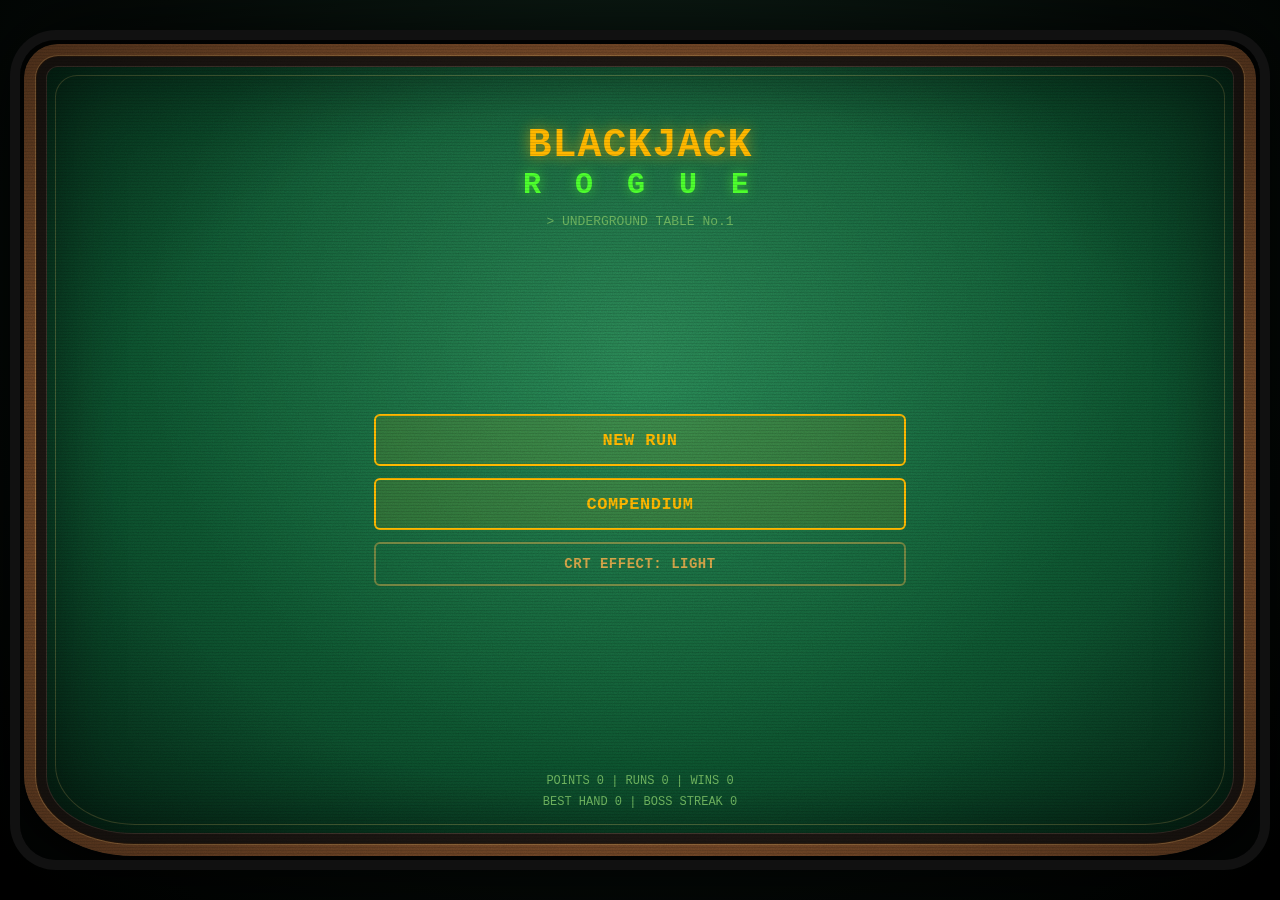
==== pc/index.html @ 6faec317 "PC-Version unter /pc/: breites Layout, Tastenkuerzel auf den Buttons Co-Authored-By: Claude Sonnet 5" ====
<!DOCTYPE html>
<html lang="en">
<head>
<meta charset="utf-8">
<meta name="viewport" content="width=device-width, initial-scale=1, maximum-scale=1, viewport-fit=cover">
<meta name="theme-color" content="#030504">
<title>Blackjack Rogue (PC)</title>
<link rel="stylesheet" href="css/style.css">
<link rel="stylesheet" href="css/pc.css">
</head>
<body class="crt-light">

<!-- Gemeinsame SVG-Bausteine für Karten und den CRT-Farbsaum -->
<svg width="0" height="0" style="position:absolute" aria-hidden="true">
  <defs>
    <linearGradient id="stock" x1="0" y1="0" x2="1" y2="1">
      <stop offset="0" stop-color="#ede0c2"/><stop offset="1" stop-color="#d1bd94"/>
    </linearGradient>
    <linearGradient id="backGrad" x1="0" y1="0" x2="0" y2="1">
      <stop offset="0" stop-color="#290810"/><stop offset="1" stop-color="#120208"/>
    </linearGradient>
    <radialGradient id="grime">
      <stop offset="0" stop-color="#402a12" stop-opacity=".22"/><stop offset="1" stop-color="#402a12" stop-opacity="0"/>
    </radialGradient>
    <!-- Chromatische Aberration: Rot nach rechts, Blau nach links -->
    <filter id="ca" x="0" y="0" width="100%" height="100%" color-interpolation-filters="sRGB">
      <feColorMatrix in="SourceGraphic" type="matrix" values="1 0 0 0 0  0 0 0 0 0  0 0 0 0 0  0 0 0 1 0" result="r"/>
      <feOffset in="r" dx="1.5" dy="0" result="ro"/>
      <feColorMatrix in="SourceGraphic" type="matrix" values="0 0 0 0 0  0 1 0 0 0  0 0 0 0 0  0 0 0 1 0" result="g"/>
      <feColorMatrix in="SourceGraphic" type="matrix" values="0 0 0 0 0  0 0 0 0 0  0 0 1 0 0  0 0 0 1 0" result="b"/>
      <feOffset in="b" dx="-1.5" dy="0" result="bo"/>
      <feBlend in="ro" in2="g" mode="screen" result="rg"/>
      <feBlend in="rg" in2="bo" mode="screen"/>
    </filter>
  </defs>
</svg>

<div id="phone">
  <div id="app"></div>
  <div id="crt">
    <div class="scan"></div><div class="roll"></div><div class="tint"></div>
    <canvas id="noise" width="160" height="240"></canvas>
    <div class="flick"></div><div class="vig"></div>
  </div>
</div>

<script src="js/data.js"></script>
<script src="js/engine.js"></script>
<script src="js/icons.js"></script>
<script src="js/render.js"></script>
<script src="js/app.js"></script>
</body>
</html>
---- pc/css/style.css ----
:root {
  --felt: #06160f; --felt-light: #0e2a1b; --void: #030504;
  --amber: #ffb800; --muted: #d4a64a; --green: #4dff2e; --red: #ff5a6e; --cyan: #5ff0ff;
  --line: rgba(255, 184, 0, .45);
  --font: Menlo, Consolas, "Courier New", ui-monospace, monospace;
}
* { box-sizing: border-box; -webkit-tap-highlight-color: transparent; }
html, body { margin: 0; height: 100%; background: #000; color: var(--amber); font-family: var(--font); overflow: hidden; }
body { display: flex; align-items: center; justify-content: center; user-select: none; -webkit-user-select: none; }

/* ---- Handy-Rahmen ---- */
#phone { position: relative; width: min(100vw, 430px); height: min(100dvh, 920px); background: var(--void); overflow: hidden; }
@media (min-width: 500px) { #phone { border-radius: 38px; box-shadow: 0 0 0 10px #111, 0 0 60px #000; } }
#app { position: absolute; inset: 0; display: flex; flex-direction: column; transition: transform .05s; }
body.crt-full #app { filter: url(#ca); }

/* ---- Hintergrund: schlicht ---- */
.screen { position: relative; flex: 1; display: flex; flex-direction: column; padding: 16px 14px 12px; min-height: 0;
  background: radial-gradient(ellipse at 50% 40%, var(--felt-light) 0%, var(--felt) 70%, var(--void) 100%); }

/* ---- Text: wenige Größen, wenige Farben ---- */
.dim { color: var(--muted); } .amber { color: var(--amber); } .green { color: var(--green); } .green-dim { color: #6fb560; }
.red { color: var(--red); } .cyan { color: var(--cyan); }
.glow { text-shadow: 0 0 8px currentColor; }
.tiny { font-size: 11px; } .small { font-size: 13px; } .med { font-size: 16px; } .big { font-size: 22px; } .huge { font-size: 30px; }
.bold { font-weight: 700; } .center { text-align: center; }
.spacer { flex: 1; }

/* ---- Buttons: groß, klar, ohne Leuchten ---- */
.tbtn { font-family: var(--font); font-weight: 700; font-size: 17px; letter-spacing: .5px; color: var(--amber); background: rgba(255, 184, 0, .10);
  border: 2px solid var(--amber); border-radius: 6px; padding: 0 12px; min-height: 52px; cursor: pointer; width: 100%; }
.tbtn:active { background: var(--amber); color: var(--void); }
.tbtn:disabled { opacity: .3; cursor: default; }
.tbtn.green { color: var(--green); border-color: var(--green); background: rgba(77, 255, 46, .10); }
.tbtn.green:active { background: var(--green); color: var(--void); }
.tbtn.red { color: var(--red); border-color: var(--red); background: rgba(255, 90, 110, .10); }
.tbtn.red:active { background: var(--red); color: var(--void); }
.tbtn.dimmed { color: var(--muted); border-color: rgba(212, 166, 74, .5); background: transparent; font-size: 14px; min-height: 44px; }
.tbtn.small { width: auto; min-height: 40px; padding: 0 12px; font-size: 14px; }
.tbtn.left { text-align: left; padding: 10px 14px; }
.row { display: flex; gap: 10px; } .col { display: flex; flex-direction: column; gap: 12px; }
.row > .tbtn { flex: 1; min-width: 0; padding-left: 6px; padding-right: 6px; }

/* ---- Hauptmenü ---- */
.title { text-align: center; margin-top: 10%; }
.title .t1 { font-size: 40px; font-weight: 700; color: var(--amber); text-shadow: 0 0 14px rgba(255, 184, 0, .6); letter-spacing: 1px; }
.title .t2 { font-size: 30px; font-weight: 700; color: var(--green); text-shadow: 0 0 12px rgba(77, 255, 46, .6); letter-spacing: 8px; }
.title .t3 { margin-top: 12px; font-size: 13px; color: #6fb560; }
.footer-stats { text-align: center; font-size: 12px; color: #6fb560; line-height: 1.7; }
.deck-btn .n { font-size: 16px; } .deck-btn .b { font-size: 13px; font-weight: 400; opacity: .85; margin-top: 4px; }

/* ---- HUD ---- */
.hud { display: flex; flex-direction: column; gap: 8px; padding: 2px 0 6px; }
.hud-top { display: flex; justify-content: space-between; align-items: flex-start; }
.bankroll { position: relative; width: 170px; height: 56px; flex: none; }
.bankroll canvas { position: absolute; left: 0; top: 0; width: 80px; height: 56px; pointer-events: none; }
.bankroll .bk { position: absolute; right: 2px; top: 0; text-align: right; }
.bankroll .money { font-size: 28px; font-weight: 700; color: var(--amber); }
.progress-head { display: flex; justify-content: space-between; font-size: 14px; font-weight: 700; }
.bar { position: relative; height: 14px; background: rgba(0, 0, 0, .6); border: 1px solid var(--line); border-radius: 7px; margin-top: 4px; overflow: hidden; }
.bar .fill { height: 100%; background: var(--amber); border-radius: 7px; transition: width .5s ease-out; }
.bar.done .fill { background: var(--green); }
#body { flex: 1; display: flex; flex-direction: column; min-height: 0; }

/* ---- Tisch ---- */
.boss-line { font-size: 12px; font-weight: 700; color: var(--red); min-height: 14px; background: rgba(255, 90, 110, .1); padding: 3px 6px; border-radius: 4px; }
.boss-line:empty { background: none; padding: 0; }
.row-label { font-size: 15px; font-weight: 700; display: flex; gap: 10px; align-items: center; margin-top: 6px; min-height: 24px; }
.row-label .tag { color: var(--muted); letter-spacing: 1px; }
.row-label .num { background: rgba(0, 0, 0, .55); border: 1px solid var(--line); border-radius: 12px; padding: 1px 10px; min-width: 38px; text-align: center; }
.row-label .num:empty { display: none; }
.cards-row { display: flex; align-items: flex-start; min-height: calc(var(--w, 70px) * 1.4); padding-left: 2px; }
.cards-row .card + .card { margin-left: calc(var(--w) * var(--ov, -.5)); }
#dealer-cards { --w: 70px; --ov: -.5; }
.hands { display: flex; justify-content: center; align-items: flex-end; gap: 16px; min-height: calc(96px * 1.4 + 34px); }
.hand { display: flex; flex-direction: column; align-items: center; gap: 6px; transition: opacity .2s; }
.hand.inactive { opacity: .55; }
.hand-total { font-size: 18px; font-weight: 700; background: rgba(0, 0, 0, .55); border: 1px solid var(--line); border-radius: 14px; padding: 1px 14px; min-width: 44px; text-align: center; }
.hand-total.green { border-color: var(--green); }
.center-panel { min-height: 26px; display: flex; align-items: center; justify-content: center; margin: 4px 0; flex: 1; }
.hint { font-size: 15px; font-weight: 700; text-align: center; }

/* ---- Karten ---- */
.card { --tx: 0; --ty: 0; position: relative; width: var(--w); height: calc(var(--w) * 1.4); flex: none; touch-action: manipulation; cursor: pointer; }
.card-inner { width: 100%; height: 100%; transform-style: preserve-3d;
  transform: perspective(500px) rotateX(calc(var(--ty) * -22deg)) rotateY(calc(var(--tx) * 22deg));
  transition: transform .5s cubic-bezier(.3, 1.9, .5, 1); }
.card.tilting .card-inner { transition: transform .06s linear; }
.flip { position: relative; width: 100%; height: 100%; transform-style: preserve-3d; transition: transform .55s ease; }
.card.down .flip { transform: rotateY(180deg); }
.face, .back { position: absolute; inset: 0; border-radius: calc(var(--w) * .09); overflow: hidden; backface-visibility: hidden; -webkit-backface-visibility: hidden;
  box-shadow: calc(var(--tx) * -4px) calc(4px + var(--ty) * -3px) 8px rgba(0, 0, 0, .55); }
.back { transform: rotateY(180deg); }
.face svg, .back svg { display: block; width: 100%; height: 100%; }
.fx { position: absolute; inset: 0; pointer-events: none; border-radius: inherit; }
.ed-foil .fx { background:
  linear-gradient(115deg, transparent calc(10% + var(--tx) * 25%), rgba(255,255,255,.5) calc(30% + var(--tx) * 25%), transparent calc(50% + var(--tx) * 25%), rgba(255,255,255,.28) calc(70% + var(--tx) * 25%), transparent calc(90% + var(--tx) * 25%)),
  rgba(95, 240, 255, .07); mix-blend-mode: screen; }
.ed-holographic .fx { background: conic-gradient(from calc(var(--tx) * 80deg) at calc(50% + var(--tx) * 25%) calc(50% + var(--ty) * 25%), red, orange, yellow, lime, cyan, blue, purple, red);
  opacity: .4; mix-blend-mode: overlay; }
.ed-gilded .face { outline: 3px solid #d9a932; outline-offset: -3px; }
.ed-gilded .fx { box-shadow: inset 0 0 10px 2px rgba(255, 214, 90, .55); }
.card.hl .face { outline: 3px solid var(--green); outline-offset: -3px; }
.card.deal { animation: deal .45s cubic-bezier(.2, .9, .3, 1) backwards; animation-delay: var(--delay, 0s); }
@keyframes deal { from { transform: translate(150px, -260px) rotate(24deg) scale(.65); opacity: .4; } }

/* ---- Punkte-Anzeige ---- */
.tally { width: 100%; padding: 12px; background: rgba(0, 0, 0, .55); border: 1px solid var(--line); border-radius: 8px; text-align: center; }
.t-head { font-size: 17px; font-weight: 700; min-height: 22px; }
.t-read { font-size: 38px; font-weight: 700; display: flex; justify-content: center; align-items: baseline; gap: 12px; margin: 4px 0; }
.t-read .x { font-size: 22px; color: var(--muted); }
.t-read .pop { animation: pop .2s ease-out; }
@keyframes pop { 40% { transform: scale(1.2) } }
.t-log { min-height: 60px; font-size: 13px; text-align: left; display: flex; flex-direction: column; justify-content: flex-end; gap: 2px; }
.t-log div { display: flex; justify-content: space-between; animation: slidein .2s ease-out; }
@keyframes slidein { from { transform: translateY(8px); opacity: 0 } }
.t-total { font-size: 20px; font-weight: 700; color: var(--green); min-height: 26px; margin-top: 4px; }
.t-total.show { animation: pop .4s ease-out; }

/* ---- Charms & Cheater-Karten (nur belegte Plätze) ---- */
.loadout { display: flex; gap: 8px; align-items: center; margin: 8px 0 2px; min-height: 48px; }
.loadout .lbl { font-size: 11px; color: var(--muted); letter-spacing: 1px; }
.badge { position: relative; width: 46px; height: 46px; flex: none; display: flex; align-items: center; justify-content: center;
  background: rgba(3, 5, 4, .9); border-radius: 8px; font-weight: 700; font-size: 16px; cursor: pointer; }
.badge::before { content: ""; position: absolute; inset: 0; border: 2px solid currentColor; border-radius: 8px; }
.badge.common { color: var(--green); } .badge.uncommon { color: var(--amber); } .badge.rare { color: var(--cyan); }
.badge.cheater { color: var(--red); } .badge.armed { background: rgba(255, 90, 110, .35); } .badge.off { opacity: .4; }
.badge.empty { display: none; }
.inspect { font-size: 12px; color: var(--green); margin-bottom: 4px; min-height: 16px; }
.sp { flex: 1; }

/* ---- Panels (Blind, Cashout, Shop) ---- */
.panel { padding: 14px; background: rgba(0, 0, 0, .5); border: 1px solid var(--line); border-radius: 8px; }
.boss-box { padding: 12px; border: 2px solid var(--red); border-radius: 8px; color: var(--red); text-align: center; }
.line { display: flex; justify-content: space-between; margin: 8px 0; font-size: 16px; }
.hr { height: 1px; background: var(--line); margin: 8px 0; }
.shop-scroll { flex: 1; overflow-y: auto; min-height: 0; padding-right: 2px; scrollbar-width: none; }
.shop-scroll::-webkit-scrollbar { display: none; }
.sect { font-size: 14px; font-weight: 700; color: var(--green); margin: 16px 0 8px; letter-spacing: 1px; }
.offer { display: flex; gap: 12px; align-items: center; padding: 10px; margin-bottom: 8px; background: rgba(0, 0, 0, .4); border: 1px solid var(--line); border-radius: 8px; }
.offer.sold { opacity: .45; }
.offer .info { flex: 1; min-width: 0; }
.offer .nm { font-size: 15px; font-weight: 700; } .offer .tx { font-size: 12px; opacity: .85; margin-top: 3px; line-height: 1.4; }
.offer .tbtn { width: auto; min-width: 58px; }
.glyph-box { width: 46px; height: 46px; flex: none; display: flex; align-items: center; justify-content: center; border: 2px solid currentColor; border-radius: 8px; font-weight: 700; font-size: 20px; }
.mini-card { flex: none; width: 36px; }
.stat-line { display: flex; justify-content: space-between; gap: 12px; font-size: 13px; margin: 5px 0; }
.coll-row { display: flex; gap: 12px; align-items: center; margin: 8px 0; }
.coll-row .badge.empty { display: flex; color: var(--muted); opacity: .5; }
.coll-row .badge.empty::before { border-style: dashed; }
.unlock-msg { color: var(--cyan); font-size: 14px; text-align: center; margin: 4px 0; }

/* ---- CRT-Overlay: leicht und dezent ---- */
#crt { position: absolute; inset: 0; pointer-events: none; z-index: 50; display: none; }
body:not(.crt-off) #crt { display: block; }
#crt .scan { position: absolute; inset: 0; background: repeating-linear-gradient(to bottom, rgba(0, 0, 0, .10) 0 1px, transparent 1px 3px); }
#crt .vig { position: absolute; inset: 0; background: radial-gradient(ellipse at center, transparent 60%, rgba(0, 0, 0, .4) 100%); }
#crt .roll, #crt .tint, #crt .flick, #crt canvas { display: none; }
/* Nur im "full"-Modus: Rollbalken, Flackern und Rauschen */
body.crt-full #crt .roll { display: block; position: absolute; left: 0; right: 0; height: 16%; background: linear-gradient(to bottom, transparent, rgba(77, 255, 46, .04), transparent); animation: roll 11s linear infinite; }
body.crt-full #crt .flick { display: block; position: absolute; inset: 0; background: #000; animation: flick .12s steps(2) infinite; }
body.crt-full #crt canvas { display: block; position: absolute; inset: 0; width: 100%; height: 100%; image-rendering: pixelated; opacity: .3; }
@keyframes roll { from { top: -20% } to { top: 120% } }
@keyframes flick { 0% { opacity: .01 } 50% { opacity: .04 } 100% { opacity: .02 } }

/* ---- Dauerhafte Zielanzeige (immer oben sichtbar) ---- */
.goal { background: rgba(0, 0, 0, .55); border: 2px solid var(--line); border-radius: 10px; padding: 10px 12px 8px; }
.goal.done { border-color: var(--green); }
.goal-top { display: flex; justify-content: space-between; align-items: flex-end; gap: 10px; }
.goal-label { font-size: 11px; letter-spacing: 1px; color: var(--muted); }
.goal-score { font-size: 38px; font-weight: 700; line-height: 1.05; color: var(--amber); }
.goal.done .goal-score { color: var(--green); }
.goal-score .pop { display: inline-block; animation: pop .35s ease-out; }
.goal-of { font-size: 22px; color: var(--muted); font-weight: 400; }
.goal-need { text-align: right; }
.need-main { font-size: 17px; font-weight: 700; }
.need-sub { font-size: 12px; font-weight: 700; margin-top: 2px; letter-spacing: .5px; }
.goal .bar { height: 12px; margin: 8px 0 6px; }
.goal-live { border-top: 1px solid var(--line); padding-top: 6px; text-align: center; }
.goal-live[hidden] { display: none; }
.goal-live .t-head { font-size: 13px; min-height: 17px; }
.goal-live .t-read { font-size: 30px; margin: 0; }
.goal-live .t-read .x { font-size: 18px; }
.goal-live .t-log { min-height: 40px; font-size: 12px; }
.goal-live .t-total { font-size: 17px; min-height: 22px; margin-top: 2px; }
.goal-live.preview .t-log { display: none; }
.t-total.pv { color: var(--muted); }
.t-total.pv.reach { color: var(--green); }

/* ---- Kleine Bildschirme: etwas kompakter ---- */
@media (max-height: 720px) {
  .screen { padding-top: 10px; }
  .goal { padding: 6px 10px; }
  .goal-score { font-size: 28px; } .goal-of { font-size: 17px; }
  .need-main { font-size: 14px; } .goal-live .t-read { font-size: 24px; } .goal-live .t-log { min-height: 32px; }
  .tbtn { min-height: 44px; font-size: 15px; }
}

/* ---- Kompakter: Vorschau-Summe in der gleichen Zeile, leere Texte ausblenden ---- */
.t-read .eq { font-size: 22px; color: var(--muted); }
.goal-live.preview .t-read .eq { color: var(--amber); }
.t-total:empty, .hint:empty { display: none; }
.center-panel { min-height: 0; margin: 0; }
.goal-live .t-read { gap: 10px; }

/* ---- Vereinfachte Punkteanzeige und zentrierter Dealer ---- */
.goal { padding: 10px 14px 12px; text-align: center; }
.goal-score { font-size: 44px; line-height: 1.05; }
.goal-of { font-size: 24px; }
.goal .bar { height: 14px; margin: 8px 0 10px; }
.goal-live { border-top: none; padding-top: 0; }
.goal-live .t-head { font-size: 14px; min-height: 0; }
.goal-live .t-head:empty { display: none; }
.goal-live .t-read { font-size: 34px; justify-content: center; }
.goal-live .t-log, .goal-live .t-total, .t-read .eq { display: none; }
.goal[hidden] { display: none; }
#hud-hands:empty { display: none; }
#dealer-cards { justify-content: center; padding-left: 0; }
#table > .row-label { justify-content: center; }

/* ===== Icons ===== */
.ico { display: block; }
.badge { width: 48px; height: 48px; }
.badge svg { filter: drop-shadow(0 0 3px currentColor); }
.bankroll { width: auto; height: auto; }
.bankroll .bk { position: static; }

/* ===== Gegner mit Persönlichkeit ===== */
.opp-row { display: flex; align-items: center; justify-content: center; gap: 12px; margin-top: 8px; min-height: 58px; }
.opp-avatar { flex: none; width: 58px; height: 58px; border-radius: 50%; border: 2px solid var(--amber); background: rgba(0, 0, 0, .55);
  color: var(--amber); display: flex; align-items: center; justify-content: center; }
.opp-avatar.boss { color: var(--red); border-color: var(--red); box-shadow: 0 0 14px rgba(255, 90, 110, .45); }
.opp-info { min-width: 0; max-width: 160px; }
.opp-info .tag { font-size: 15px; font-weight: 700; letter-spacing: 1px; color: var(--muted); }
.opp-rule { font-size: 11px; color: var(--red); font-weight: 700; line-height: 1.3; }
.opp-rule:empty { display: none; }
.opp-row .num { background: rgba(0, 0, 0, .55); border: 2px solid var(--line); border-radius: 16px; padding: 2px 12px; min-width: 48px; text-align: center; font-size: 20px; font-weight: 700; }
.opp-row .num:empty { display: none; }
.opp-row .num.bust { color: var(--red); border-color: var(--red); }
.opp-avatar.tense { animation: tense 0.9s ease-in-out infinite; }
.opp-avatar.shock { animation: shock .6s ease-in-out 2; border-color: var(--green); }
.opp-avatar.smug { animation: smug .8s ease-out 1; }
@keyframes tense { 50% { transform: scale(1.1); box-shadow: 0 0 18px currentColor; } }
@keyframes shock { 0%, 100% { transform: translateX(0) rotate(0) } 25% { transform: translateX(-5px) rotate(-6deg) } 75% { transform: translateX(5px) rotate(6deg) } }
@keyframes smug { 30% { transform: translateY(-8px) scale(1.12) } 60% { transform: translateY(0) scale(1) } 80% { transform: translateY(-3px) } }
.opp-big { display: inline-flex; width: 150px; height: 150px; border-radius: 50%; border: 3px solid var(--amber); background: rgba(0, 0, 0, .55);
  color: var(--amber); align-items: center; justify-content: center; box-shadow: 0 0 22px rgba(255, 184, 0, .25); }
.opp-big.boss { color: var(--red); border-color: var(--red); box-shadow: 0 0 26px rgba(255, 90, 110, .4); }
.ahead { display: flex; align-items: center; justify-content: center; gap: 8px; }
.hint.quip { color: var(--muted); font-style: italic; font-weight: 400; font-size: 16px; }

/* ===== Spannender Reveal ===== */
.card.suspense .face, .card.suspense .back { animation: glow 0.7s ease-in-out infinite; }
.card.suspense .card-inner { animation: wobble .22s linear infinite; }
@keyframes wobble { 0%, 100% { transform: rotate(-2.2deg) } 50% { transform: rotate(2.2deg) } }
@keyframes glow { 50% { box-shadow: 0 0 24px 6px rgba(255, 184, 0, .85); } }
.card.revealed .face { animation: flashcard 1s ease-out; }
@keyframes flashcard { 0% { box-shadow: 0 0 0 0 rgba(255,255,255,0); filter: brightness(2.6); } 30% { box-shadow: 0 0 40px 14px rgba(255, 255, 255, .9); } 100% { filter: brightness(1); } }
#table > .hands, #table > #loadout, #table > #actions, #hud .goal { transition: opacity .4s; }
#table.tense > .hands, #table.tense > #loadout, #table.tense > #actions { opacity: .3; }
#table.tense #dealer-cards .card:not(.suspense) { filter: brightness(1.1); }

/* ===== Shop ===== */
.offer { gap: 12px; padding: 12px; }
.offer-icon { width: 60px; height: 60px; flex: none; }
.offer .nm { font-size: 16px; }
.offer .tx { font-size: 13px; margin-top: 4px; }
.tag-line { margin-top: 5px; font-size: 10px; letter-spacing: 1px; color: var(--muted); }
.owned { display: flex; flex-wrap: wrap; gap: 10px; }
.own-tile { display: flex; flex-direction: column; align-items: center; gap: 4px; width: 92px; text-align: center; }
.own-name { font-size: 11px; font-weight: 700; line-height: 1.2; min-height: 0; }
.own-tile .tbtn.small { min-height: 34px; padding: 0 8px; font-size: 12px; }
.coll-row .opp-avatar { width: 54px; height: 54px; }
.coll-row.red { color: var(--red); }

/* ===== Pokertisch: Holzrand, Lederbande, grüner Filz, Wettlinie ===== */
.screen {
  margin: 4px; padding: 24px 30px 36px;
  border-radius: 30px 30px 70px 70px;
  background:
    radial-gradient(ellipse at 50% 36%, rgba(255, 255, 255, .08), transparent 58%),
    radial-gradient(ellipse at 50% 42%, #14703f 0%, #0e5530 45%, #083a21 80%, #052a18 100%);
  box-shadow:
    inset 0 0 0 11px #6b4224,
    inset 0 0 0 12px #9a6a3c,
    inset 0 0 0 13px #2a190d,
    inset 0 0 0 22px #1b1511,
    inset 0 0 0 23px #3d322a,
    inset 0 0 70px 26px rgba(0, 0, 0, .45),
    0 0 40px #000;
}
.screen::before { content: ""; position: absolute; inset: 0; border-radius: inherit; pointer-events: none; opacity: .35; mix-blend-mode: overlay; z-index: 0;
  background-image: url("data:image/svg+xml;utf8,<svg xmlns='http://www.w3.org/2000/svg' width='160' height='160'><filter id='n'><feTurbulence type='fractalNoise' baseFrequency='.85' numOctaves='2' stitchTiles='stitch'/><feColorMatrix values='0 0 0 0 1  0 0 0 0 1  0 0 0 0 1  0 0 0 .6 0'/></filter><rect width='100%' height='100%' filter='url(%23n)'/></svg>"); }
.screen::after { content: ""; position: absolute; inset: 31px; border: 1.5px solid rgba(255, 214, 120, .25); border-radius: 20px 20px 62px 62px; pointer-events: none; z-index: 0; }
.screen > * { position: relative; z-index: 1; }
.center-panel { position: relative; }
.arc { position: absolute; left: 50%; top: 50%; width: 300px; height: 70px; transform: translate(-50%, -50%); pointer-events: none; opacity: .3; fill: #ffd678;
  font: 700 12px var(--font); letter-spacing: 4px; z-index: 0; }
.center-panel:has(.hint:not(:empty)) .arc { opacity: 0; }
.arc, .hint { transition: opacity .3s; }

/* ===== Rundenanzeige: Weg durch die drei Gegner + Hand-Punkte ===== */
.hud-top > div:first-child { display: flex; flex-direction: column; gap: 4px; }
.stepper { display: flex; align-items: center; }
.stepper .tbl { font-size: 13px; font-weight: 700; color: var(--amber); margin-right: 10px; letter-spacing: 1px; }
.stepper .tbl i { color: var(--muted); font-style: normal; font-weight: 400; }
.node { position: relative; width: 30px; height: 30px; border-radius: 50%; flex: none; border: 2px solid rgba(255, 255, 255, .25);
  background: rgba(0, 0, 0, .5); color: var(--muted); display: flex; align-items: center; justify-content: center; opacity: .55; }
.node.done { border-color: var(--green); color: var(--green); opacity: 1; }
.node.now { border-color: var(--amber); color: var(--amber); opacity: 1; box-shadow: 0 0 12px rgba(255, 184, 0, .6); animation: nodepulse 1.8s ease-in-out infinite; }
.node.boss.now { border-color: var(--red); color: var(--red); box-shadow: 0 0 12px rgba(255, 90, 110, .6); }
.node .tick { position: absolute; right: -4px; bottom: -4px; width: 14px; height: 14px; border-radius: 50%; background: var(--green); color: #031a05;
  font-size: 9px; font-weight: 700; display: flex; align-items: center; justify-content: center; line-height: 1; }
.link { width: 12px; height: 2px; background: rgba(255, 255, 255, .25); flex: none; }
.pips { display: flex; align-items: center; gap: 5px; min-height: 14px; }
.pips .lbl { font-size: 11px; color: var(--muted); font-weight: 700; margin: 0 4px 0 0; letter-spacing: 1px; }
.pips .lbl:last-child { margin: 0 0 0 4px; }
.pip { width: 11px; height: 11px; border-radius: 50%; border: 2px solid var(--muted); flex: none; }
.pip.done { background: var(--muted); }
.pip.now { background: var(--green); border-color: var(--green); box-shadow: 0 0 8px var(--green); animation: nodepulse 1.4s ease-in-out infinite; }
@keyframes nodepulse { 50% { transform: scale(1.12); } }

/* ===== Punkte fliegen in die Punkteanzeige ===== */
.fly, .fly-dot { position: absolute; left: 0; top: 0; pointer-events: none; z-index: 60; will-change: transform; }
.fly { font: 700 30px var(--font); color: var(--green); white-space: nowrap; text-shadow: 0 0 10px var(--green), 0 2px 0 #000; }
.fly-dot { width: 12px; height: 12px; border-radius: 50%; opacity: 0;
  background: radial-gradient(circle at 35% 30%, #fff3b0, #ffb800 60%, #b87a00); box-shadow: 0 0 8px rgba(255, 184, 0, .9); }
.goal.receive { animation: receive .6s ease-out; }
@keyframes receive { 30% { box-shadow: 0 0 30px 6px rgba(77, 255, 46, .7); transform: scale(1.03); } }

/* ===== Blackjack-Feier ===== */
.bj { position: absolute; inset: 0; z-index: 70; pointer-events: none; display: flex; align-items: center; justify-content: center; overflow: hidden;
  animation: bjout .4s ease-in 1.8s both; }
@keyframes bjout { to { opacity: 0; } }
.bj-flash { position: absolute; inset: 0; background: radial-gradient(circle, rgba(255, 230, 140, .85), rgba(255, 184, 0, 0) 70%); animation: bjflash 1.1s ease-out both; }
@keyframes bjflash { 0% { opacity: 0; } 15% { opacity: 1; } 100% { opacity: 0; } }
.bj-rays { position: absolute; width: 150%; aspect-ratio: 1; left: -25%; top: 50%; margin-top: -75%;
  background: repeating-conic-gradient(from 0deg, rgba(255, 214, 90, .32) 0 8deg, transparent 8deg 22deg);
  -webkit-mask-image: radial-gradient(circle, #000 5%, transparent 62%); mask-image: radial-gradient(circle, #000 5%, transparent 62%);
  animation: bjspin 2.2s linear both, bjfade 2.2s ease-out both; }
@keyframes bjspin { to { transform: rotate(80deg); } }
@keyframes bjfade { 0% { opacity: 0; } 15% { opacity: 1; } 80% { opacity: .9; } 100% { opacity: 0; } }
.spark { position: absolute; left: 50%; top: 50%; width: var(--s); height: var(--s); margin: calc(var(--s) / -2); background: #ffe27a; border-radius: 2px;
  box-shadow: 0 0 8px #ffb800; animation: spark 1.3s ease-out var(--t) both; }
@keyframes spark {
  0% { transform: rotate(var(--a)) translateX(0) rotate(45deg) scale(.3); opacity: 1; }
  100% { transform: rotate(var(--a)) translateX(var(--d)) rotate(45deg) scale(1); opacity: 0; } }
.bj-title { position: relative; display: flex; font: 700 40px var(--font); color: #ffe27a;
  text-shadow: 0 0 18px #ffb800, 0 3px 0 #7a4a00, 0 0 40px rgba(255, 184, 0, .8); }
.bj-title span { display: inline-block; animation: letterin .5s cubic-bezier(.2, 1.6, .4, 1) calc(var(--i) * 45ms) both; }
@keyframes letterin { 0% { transform: translateY(40px) scale(.2) rotate(-20deg); opacity: 0; } 100% { transform: none; opacity: 1; } }
.bj-sub { position: absolute; top: calc(50% + 32px); font: 700 18px var(--font); color: #fff; letter-spacing: 3px; text-shadow: 0 0 10px #ffb800;
  animation: letterin .5s ease-out .6s both; }
.card.bj-glow .face { animation: goldpulse .5s ease-in-out 4; }
@keyframes goldpulse { 50% { box-shadow: 0 0 26px 8px rgba(255, 214, 90, .95); filter: brightness(1.25); } }

/* ===== Lebendige Buttons: Druck-Gefühl, Glanz, Ripple, Pop-in ===== */
.tbtn { position: relative; overflow: hidden; -webkit-tap-highlight-color: transparent; touch-action: manipulation; user-select: none;
  transition: transform .12s cubic-bezier(.2, 1.4, .4, 1), box-shadow .12s, filter .15s; }
.tbtn:active:not(:disabled) { transform: translateY(2px) scale(.97); }
.tbtn .rip { position: absolute; border-radius: 50%; width: 20px; height: 20px; margin: -10px 0 0 -10px; pointer-events: none;
  background: radial-gradient(circle, rgba(255, 255, 255, .85), rgba(255, 255, 255, 0) 70%); animation: rip .55s ease-out forwards; }
@keyframes rip { from { transform: scale(.4); opacity: .9; } to { transform: scale(14); opacity: 0; } }

/* Die zwei Hauptknöpfe */
.tbtn.big { --c: 255, 184, 0; min-height: 58px; font-size: 22px; letter-spacing: 3px; border-radius: 16px; border-width: 2px;
  display: flex; align-items: center; justify-content: center; gap: 9px; color: #fff3d0; border-color: rgb(var(--c));
  background: linear-gradient(180deg, rgba(255, 255, 255, .20) 0%, rgba(255, 255, 255, 0) 52%), rgba(var(--c), .20);
  text-shadow: 0 2px 0 rgba(0, 0, 0, .55);
  box-shadow: 0 5px 0 rgba(var(--c), .45), 0 8px 14px rgba(0, 0, 0, .5), 0 0 16px rgba(var(--c), .35), inset 0 1px 0 rgba(255, 255, 255, .3);
  animation: btnin .42s cubic-bezier(.2, 1.7, .4, 1) both; }
.row > .tbtn.big + .tbtn.big { animation-delay: .07s; }
.tbtn.big.green { --c: 77, 255, 46; color: #eaffe4; }
.tbtn.big:active:not(:disabled) { transform: translateY(5px) scale(.97); filter: brightness(1.25);
  box-shadow: 0 0 0 rgba(var(--c), 0), 0 2px 6px rgba(0, 0, 0, .5), 0 0 26px rgba(var(--c), .8), inset 0 1px 0 rgba(255, 255, 255, .3);
  background: linear-gradient(180deg, rgba(255, 255, 255, .28), rgba(255, 255, 255, .05) 60%), rgba(var(--c), .38); color: #fff; }
.tbtn.big:disabled { box-shadow: 0 3px 0 rgba(var(--c), .25); animation: none; }
.tbtn.big svg { width: 24px; height: 24px; flex: none; filter: drop-shadow(0 0 5px rgba(var(--c), .9)); }
.tbtn.big.green:not(:disabled) svg { animation: iconbob 1.8s ease-in-out infinite; }
/* Glanz-Streifen, der ab und zu über den Knopf wischt */
.tbtn.big::after { content: ""; position: absolute; top: -20%; bottom: -20%; left: -40%; width: 28%; pointer-events: none;
  background: linear-gradient(100deg, transparent, rgba(255, 255, 255, .45), transparent); transform: skewX(-20deg);
  animation: sheen 3.6s ease-in-out 1s infinite; }
.row > .tbtn.big + .tbtn.big::after { animation-delay: 2.2s; }
.tbtn.big:disabled::after { display: none; }
/* HIT atmet sanft, damit man sieht: hier geht es weiter */
.tbtn.big.green:not(:disabled) { animation: btnin .42s cubic-bezier(.2, 1.7, .4, 1) both, breathe 2.2s ease-in-out .5s infinite; }
@keyframes btnin { from { transform: translateY(18px) scale(.7); opacity: 0; } to { transform: none; opacity: 1; } }
@keyframes breathe { 50% { box-shadow: 0 5px 0 rgba(var(--c), .45), 0 8px 14px rgba(0, 0, 0, .5), 0 0 28px rgba(var(--c), .7), inset 0 1px 0 rgba(255, 255, 255, .3); } }
@keyframes sheen { 0%, 62% { left: -40%; } 85%, 100% { left: 130%; } }
@keyframes iconbob { 50% { transform: translateY(-2px) scale(1.12); } }

/* Kleine Extra-Knöpfe und CONTINUE bekommen ebenfalls ein Pop-in */
#actions .tbtn:not(.big) { animation: btnin .35s cubic-bezier(.2, 1.6, .4, 1) both; }
#actions .row + .row .tbtn:nth-child(2) { animation-delay: .06s; }
#actions .row + .row .tbtn:nth-child(3) { animation-delay: .12s; }

/* Kleinerer Gegner-Avatar */
.opp-row { min-height: 48px; }
.opp-avatar { width: 46px; height: 46px; }
.opp-avatar svg { width: 34px; height: 34px; }
.opp-big { width: 124px; height: 124px; }
.opp-big svg { width: 92px; height: 92px; }
.coll-row .opp-avatar svg { width: 38px; height: 38px; }

@media (max-height: 720px) { .tbtn.big { min-height: 50px; font-size: 19px; } }
@media (prefers-reduced-motion: reduce) { .tbtn, .tbtn::after, .tbtn svg { animation: none !important; } }

/* Leere Charm-/Item-Leiste braucht keinen Platz (wichtig auf kleinen Handys) */
.loadout:not(:has(.badge:not(.empty))) { display: none; }
.inspect:empty { min-height: 0; margin: 0; }
@media (max-height: 720px) { .screen { padding-top: 14px; padding-bottom: 30px; } }
---- pc/css/pc.css ----
/* ===== PC-Version: breites Fenster, Hud links, Tisch rechts ===== */
body { background: radial-gradient(ellipse at 50% 30%, #10261b 0%, #050b08 60%, #000 100%); }
#phone { width: min(100vw - 24px, 1240px); height: min(100dvh - 24px, 820px); border-radius: 36px; box-shadow: 0 0 0 10px #111, 0 0 80px #000; }

/* Pokertisch-Rand breiter und runder */
.screen { padding: 26px 56px 44px; border-radius: 34px 34px 110px 110px / 34px 34px 80px 80px; }
.screen::after { border-radius: 22px 22px 80px 80px / 22px 22px 60px 60px; }

/* Menü, Sammlung, Zusammenfassung: schmale Spalte in der Mitte */
.screen:not(#runscreen) { padding-left: calc(50% - 270px); padding-right: calc(50% - 270px); }

/* Lauf: am Tisch HUD links, Tisch rechts. Sonst eine mittige Spalte. */
#runscreen:has(#table) { flex-direction: row; gap: 40px; }
#runscreen:has(#table) .hud { width: 340px; flex: none; gap: 18px; padding-top: 6px; }
#runscreen:has(#table) .hud-top { flex-direction: column; gap: 14px; }
#runscreen:has(#table) .bankroll { width: auto; height: auto; }
#runscreen:has(#table) .bankroll .bk { position: static; text-align: left; }
#runscreen:has(#table) #body { flex: 1; min-width: 0; }
#runscreen:not(:has(#table)) .hud { width: 100%; max-width: 560px; margin: 0 auto; }
#runscreen:not(:has(#table)) #body { align-items: center; }
#runscreen:not(:has(#table)) #body > * { width: 100%; max-width: 560px; }

.goal-score { font-size: 56px; }
.goal-of { font-size: 26px; }
.goal-live .t-read { font-size: 40px; }
.stepper .tbl { font-size: 15px; }
.node { width: 36px; height: 36px; }
.bankroll .money { font-size: 36px; }

/* Gegner größer */
.opp-row { min-height: 76px; gap: 16px; margin-top: 0; }
.opp-avatar { width: 68px; height: 68px; }
.opp-avatar svg { width: 50px; height: 50px; }
.opp-info { max-width: 340px; }
.opp-info .tag { font-size: 20px; }
.opp-rule { font-size: 13px; }
.opp-row .num { font-size: 24px; }
.opp-big { width: 170px; height: 170px; }
.opp-big svg { width: 128px; height: 128px; }
.hand-total { font-size: 22px; padding: 2px 18px; }
.hint { font-size: 18px; }
.hands { gap: 36px; min-height: 0; }
.cards-row { justify-content: center; padding-left: 0; }
.center-panel { flex: 1; min-height: 20px; }
.arc { width: 420px; height: 98px; }
.arc text { font-size: 15px; }

/* Buttons: nicht über die ganze Breite, Maus-Effekte, Tastenkürzel */
#actions { width: 100%; max-width: 640px; margin: 0 auto; }
.tbtn.big { min-height: 66px; font-size: 24px; }
@media (hover: hover) {
  .tbtn:hover:not(:active):not(:disabled) { filter: brightness(1.18); transform: translateY(-2px); }
  .tbtn.big:hover:not(:active):not(:disabled) { box-shadow: 0 7px 0 rgba(var(--c), .5), 0 12px 20px rgba(0, 0, 0, .5), 0 0 30px rgba(var(--c), .75), inset 0 1px 0 rgba(255, 255, 255, .3); }
  .card:hover { cursor: pointer; }
}
.tbtn kbd { font: 700 12px var(--font); margin-left: 8px; padding: 2px 7px; border-radius: 5px; color: inherit; opacity: .75;
  border: 1.5px solid currentColor; border-bottom-width: 3px; letter-spacing: 0; text-shadow: none; }
.tbtn.big kbd { font-size: 14px; padding: 3px 9px; }
.tbtn.dimmed kbd { font-size: 11px; padding: 1px 6px; }

/* Shop und Co. in der Mitte etwas luftiger */
.opp-row, .hands, .cards-row { transition: none; }
@media (max-height: 760px) {
  .screen { padding-top: 16px; padding-bottom: 36px; }
  .goal-score { font-size: 44px; }
  .opp-row { min-height: 60px; } .opp-avatar { width: 54px; height: 54px; } .opp-avatar svg { width: 40px; height: 40px; }
  .tbtn.big { min-height: 54px; font-size: 21px; }
}
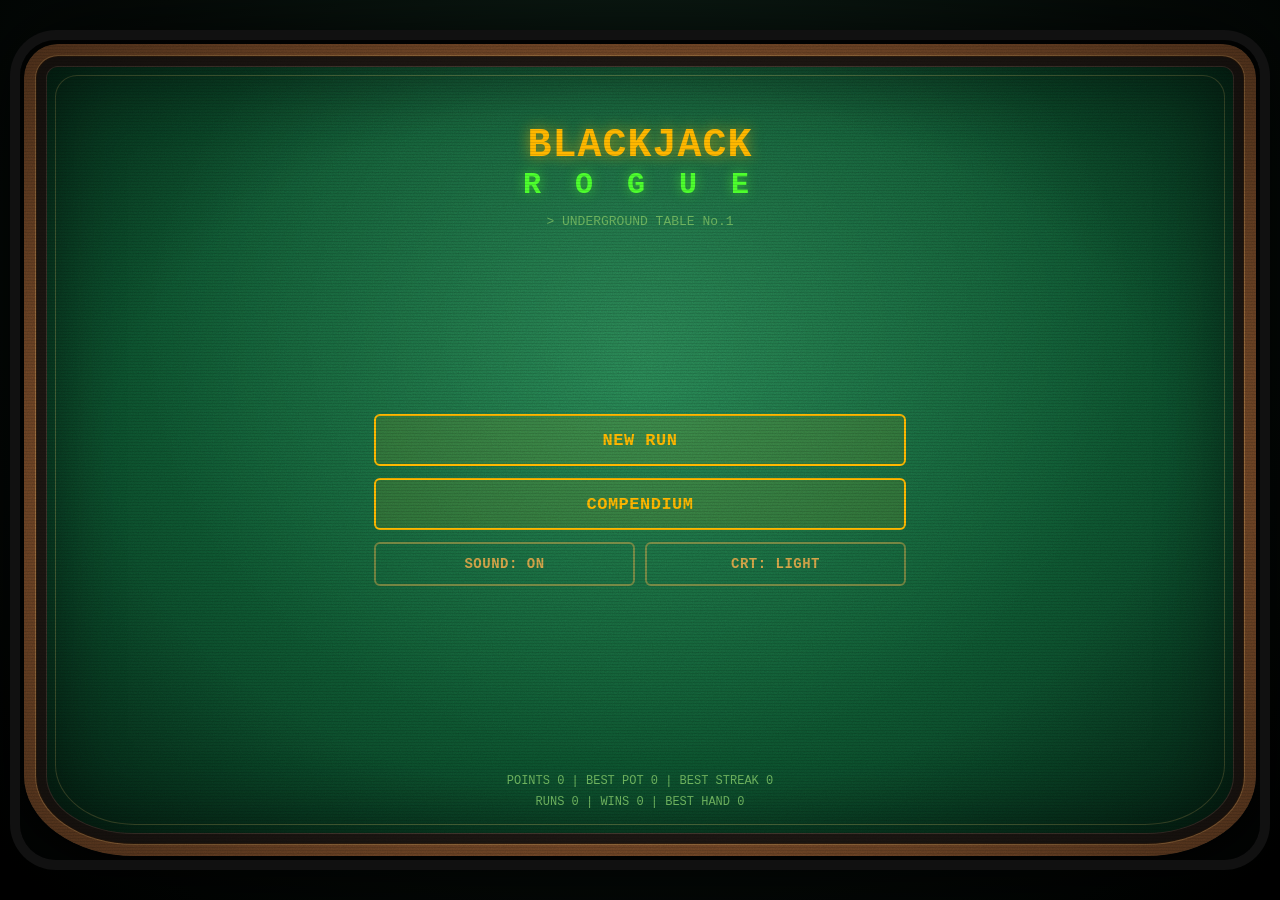
==== commit 2747c0c7: "High-Stakes-Update: Serie, Topf mit Bank, Near-Miss, Gluecksrad, Lucky Dice, Sound, Boss-Look Co-Aut" ====
--- a/pc/index.html
+++ b/pc/index.html
@@ -32,6 +32,10 @@
       <feBlend in="ro" in2="g" mode="screen" result="rg"/>
       <feBlend in="rg" in2="bo" mode="screen"/>
     </filter>
+    <!-- "Handgezeichnet": drei leicht verschiedene Wackel-Filter; das CSS schaltet zwischen ihnen um (Linien "kochen") -->
+    <filter id="wob1" x="-6%" y="-6%" width="112%" height="112%"><feTurbulence type="fractalNoise" baseFrequency=".045" numOctaves="2" seed="3" result="n"/><feDisplacementMap in="SourceGraphic" in2="n" scale="2.4"/></filter>
+    <filter id="wob2" x="-6%" y="-6%" width="112%" height="112%"><feTurbulence type="fractalNoise" baseFrequency=".045" numOctaves="2" seed="11" result="n"/><feDisplacementMap in="SourceGraphic" in2="n" scale="2.4"/></filter>
+    <filter id="wob3" x="-6%" y="-6%" width="112%" height="112%"><feTurbulence type="fractalNoise" baseFrequency=".045" numOctaves="2" seed="27" result="n"/><feDisplacementMap in="SourceGraphic" in2="n" scale="2.4"/></filter>
   </defs>
 </svg>
 
@@ -47,7 +51,9 @@
 <script src="js/data.js"></script>
 <script src="js/engine.js"></script>
 <script src="js/icons.js"></script>
+<script src="js/audio.js"></script>
 <script src="js/render.js"></script>
 <script src="js/app.js"></script>
+<script src="js/pc.js"></script>
 </body>
 </html>
--- a/pc/css/style.css
+++ b/pc/css/style.css
@@ -410,3 +410,155 @@
 .loadout:not(:has(.badge:not(.empty))) { display: none; }
 .inspect:empty { min-height: 0; margin: 0; }
 @media (max-height: 720px) { .screen { padding-top: 14px; padding-bottom: 30px; } }
+
+/* ===================== JUICE: Topf, Serie, Glücksrad, Würfel, Banner ===================== */
+
+/* ---- HUD: Topf und Serie ---- */
+.bankroll { height: auto; min-height: 56px; }
+.pot { font: 700 12px var(--font); color: var(--cyan); letter-spacing: 1px; text-align: right; margin-top: 1px; white-space: nowrap; }
+.pot .pot-l { color: var(--muted); font-size: 10px; letter-spacing: 2px; }
+.pot #hud-pot { display: inline-block; }
+.pot #hud-pot.pop { animation: pop .3s ease-out; }
+.goal { position: relative; }
+.streak { position: absolute; top: 7px; right: 9px; display: flex; align-items: center; gap: 4px; color: #ffa11a; text-align: left; z-index: 2; }
+.streak[hidden] { display: none; }
+.streak svg { width: 24px; height: 24px; flex: none; filter: drop-shadow(0 0 6px currentColor); transform-origin: 50% 90%; animation: flicker .45s ease-in-out infinite alternate; }
+.streak.lv2 { color: #ff7a1a; } .streak.lv2 svg { width: 30px; height: 30px; }
+.streak.lv3 { color: #ff4a3a; } .streak.lv3 svg { width: 36px; height: 36px; }
+.st-n { font: 700 12px var(--font); letter-spacing: 1px; line-height: 1.1; white-space: nowrap; }
+.st-b { font: 700 9px var(--font); color: var(--muted); letter-spacing: .5px; white-space: nowrap; }
+.streak.grew { animation: streakgrow .7s cubic-bezier(.2, 1.8, .4, 1); }
+@keyframes flicker { from { transform: scale(1) rotate(-3deg); } to { transform: scale(1.12) rotate(3deg); } }
+@keyframes streakgrow { 30% { transform: scale(1.5); } }
+
+/* ---- Goldener Casino-Knopf ---- */
+.tbtn.big.gold { --c: 255, 214, 90; color: #fff3c4; }
+.tbtn.big.gold:not(:disabled) { animation: btnin .42s cubic-bezier(.2, 1.7, .4, 1) both, breathe 1.6s ease-in-out .5s infinite; }
+.tbtn.big.gold svg { animation: spin360 4s linear infinite; }
+@keyframes spin360 { to { transform: rotate(360deg); } }
+.spinline span:last-child { color: var(--cyan); font-weight: 700; }
+.bank-note { font-size: 12px; text-align: center; color: var(--muted); line-height: 1.4; }
+.bank-note b { color: var(--cyan); }
+
+/* ---- Glücksrad ---- */
+.wheel-ov { position: absolute; inset: 0; z-index: 80; background: rgba(2, 6, 4, .9); display: flex; flex-direction: column; align-items: center; justify-content: center; gap: 16px; animation: ovin .25s ease-out; }
+@keyframes ovin { from { opacity: 0; } }
+.wheel-title { font: 700 26px var(--font); color: #ffe27a; letter-spacing: 7px; text-shadow: 0 0 16px #ffb800; }
+.wheel-box { position: relative; width: min(84%, 320px); aspect-ratio: 1; }
+.wheel-svg { width: 100%; height: 100%; filter: drop-shadow(0 8px 18px #000); }
+.wheel-ptr { position: absolute; left: 50%; top: -12px; width: 30px; height: 36px; margin-left: -15px; z-index: 3; background: linear-gradient(#fff3b0, #ffb800);
+  clip-path: polygon(0 0, 100% 0, 50% 100%); filter: drop-shadow(0 2px 3px #000); transform-origin: 50% 0; }
+.wheel-ptr.tick { animation: ptrtick .12s ease-out; }
+@keyframes ptrtick { 30% { transform: rotate(-24deg); } }
+.wd { stroke: #ffd678; stroke-width: 1.2; }
+.wd.dark { fill: #12261b; } .wd.gold { fill: #c88b00; } .wd.red { fill: #a81c35; } .wd.jackpot { fill: #ffd34d; animation: jpblink .6s steps(1) infinite; }
+@keyframes jpblink { 50% { fill: #fff4b0; } }
+.wd.win { animation: winpulse .3s ease-in-out infinite alternate; }
+@keyframes winpulse { to { filter: brightness(1.9); } }
+.wl { fill: #ffe9a8; font-family: var(--font); font-weight: 700; text-anchor: middle; }
+.wl.gold, .wl.jackpot { fill: #1a1000; }
+.rim { stroke: #8a5a14; stroke-width: 9; }
+.bulb { fill: #fff3b0; }
+.bulb.b0 { animation: bulbs .5s steps(1) infinite; } .bulb.b1 { animation: bulbs .5s steps(1) infinite reverse; }
+@keyframes bulbs { 50% { fill: #5b4210; } }
+.hub { fill: #ffd34d; stroke: #7a4a00; stroke-width: 2; } .hub2 { fill: #fff4b0; }
+.wheel-res { min-height: 44px; font: 700 28px var(--font); color: #ffe27a; opacity: 0; text-shadow: 0 0 14px #ffb800; letter-spacing: 2px; text-align: center; padding: 0 16px; }
+.wheel-res.show { animation: letterin .5s cubic-bezier(.2, 1.6, .4, 1) both; }
+.wheel-res.jackpot { font-size: 34px; color: #fff; text-shadow: 0 0 20px #ff9a00, 0 0 40px #ffb800; }
+
+/* ---- Lucky Dice ---- */
+.dice-ov { position: absolute; inset: 0; z-index: 80; display: flex; flex-direction: column; align-items: center; justify-content: center; gap: 14px; pointer-events: none;
+  background: rgba(2, 6, 4, .6); animation: ovin .2s ease-out, ovout .3s ease-in 2.1s both; }
+@keyframes ovout { to { opacity: 0; } }
+.die { width: 112px; height: 112px; filter: drop-shadow(0 10px 14px #000); }
+.die svg { width: 100%; height: 100%; display: block; }
+.die-body { fill: #f4ead0; stroke: #8a6b2c; stroke-width: 3; } .die-pip { fill: #8a1020; }
+.die.rolling { animation: dieroll .55s linear infinite; }
+@keyframes dieroll { to { transform: rotate(360deg) scale(1.08); } }
+.die.land { animation: dieland .55s cubic-bezier(.2, 1.8, .4, 1); }
+@keyframes dieland { from { transform: scale(1.6) rotate(40deg); } }
+.dice-txt { font: 700 34px var(--font); color: #ffe27a; text-shadow: 0 0 14px #ffb800; min-height: 42px; }
+
+/* ---- Große Schriftzüge (Near-Miss, Serie, ...) ---- */
+.banner { position: absolute; left: 0; right: 0; top: 44%; z-index: 75; text-align: center; pointer-events: none; animation: bnout .35s ease-in 1.75s both; }
+.bn-t { display: flex; justify-content: center; font: 700 36px var(--font); color: #ffe27a; text-shadow: 0 0 16px #ffb800, 0 3px 0 #5a3500; }
+.bn-t span { display: inline-block; animation: letterin .45s cubic-bezier(.2, 1.6, .4, 1) calc(var(--i) * 35ms) both; }
+.bn-s { margin-top: 6px; font: 700 12px var(--font); letter-spacing: 2px; color: #fff; text-shadow: 0 0 8px #000, 0 2px 0 #000; animation: letterin .4s ease-out .45s both; padding: 0 18px; }
+@keyframes bnout { to { opacity: 0; transform: translateY(-14px); } }
+.banner.hot .bn-t { color: #ff9a2a; text-shadow: 0 0 18px #ff5a00, 0 3px 0 #5a1500; }
+.banner.near .bn-t { color: #5ff0ff; text-shadow: 0 0 16px #0aa, 0 3px 0 #044; }
+.banner.lost .bn-t { color: var(--red); text-shadow: 0 0 16px #a00, 0 3px 0 #400; }
+
+/* ---- Schütteln, Blitz, Münzen ---- */
+#phone.shake { animation: phshake .5s cubic-bezier(.36, .07, .19, .97); }
+@keyframes phshake { 10%, 90% { transform: translate3d(-2px, 0, 0); } 20%, 80% { transform: translate3d(4px, 2px, 0); } 30%, 50%, 70% { transform: translate3d(-7px, -2px, 0); } 40%, 60% { transform: translate3d(7px, 2px, 0); } }
+.screen-flash { position: absolute; inset: 0; z-index: 78; pointer-events: none; animation: sflash .65s ease-out both; }
+.screen-flash.red { background: radial-gradient(circle, rgba(255, 40, 60, 0) 38%, rgba(255, 40, 60, .55)); }
+@keyframes sflash { 0% { opacity: 0; } 15% { opacity: 1; } 100% { opacity: 0; } }
+.fly-dot.coin { width: 14px; height: 14px; }
+
+/* ---- Zusammenfassung: Topf verfällt / wird ausgezahlt ---- */
+.sum-title { animation: letterin .5s cubic-bezier(.2, 1.6, .4, 1) both; }
+.pot-big { text-align: center; margin: 12px 0 2px; }
+.pb-l { font: 700 12px var(--font); letter-spacing: 3px; color: var(--muted); }
+.pb-n { font: 700 62px/1.05 var(--font); display: inline-block; }
+.pot-big.good .pb-n { color: var(--green); text-shadow: 0 0 20px rgba(77, 255, 46, .6); animation: letterin .6s cubic-bezier(.2, 1.6, .4, 1) .2s both; }
+.pot-big.lost .pb-n { color: var(--red); text-shadow: 0 0 18px rgba(255, 90, 110, .5); text-decoration: line-through; text-decoration-thickness: 4px; animation: lostshake .5s ease-in-out 2 .8s; }
+.pot-big.lost .pb-n.gone { color: #7a3340; text-shadow: none; text-decoration: none; }
+@keyframes lostshake { 25% { transform: translateX(-6px) rotate(-2deg); } 75% { transform: translateX(6px) rotate(2deg); } }
+.pb-z { font: 700 14px var(--font); color: #fff; letter-spacing: 3px; margin-top: 2px; animation: letterin .5s ease-out 2s both; }
+.near-box { margin-top: 10px; padding: 9px 12px; border: 2px solid var(--cyan); border-radius: 10px; background: rgba(0, 0, 0, .5); text-align: center; animation: letterin .5s ease-out 1.1s both; }
+.nb-t { font: 700 22px var(--font); color: var(--cyan); text-shadow: 0 0 10px var(--cyan); }
+.nb-s { font-size: 12px; color: #fff; margin-top: 2px; }
+.near-box .bar { height: 12px; margin: 8px 0 4px; }
+.near-box .bar .fill { background: var(--cyan); animation: barfill 1.2s ease-out 1.3s both; }
+@keyframes barfill { from { width: 0; } }
+.nb-p { font-size: 11px; color: var(--muted); }
+.record { text-align: center; font: 700 12px var(--font); color: var(--muted); letter-spacing: 1px; margin-top: 8px; }
+.record.new { color: #ffe27a; text-shadow: 0 0 10px #ffb800; font-size: 15px; animation: nodepulse 1s ease-in-out infinite; }
+@media (max-height: 720px) { .pb-n { font-size: 50px; } .pot-big { margin-top: 4px; } .panel .line:first-child { display: none; } }
+
+/* ---- Sprüche als Sprechblase ---- */
+.hint.quip { display: inline-block; align-self: center; background: rgba(0, 0, 0, .55); border: 1.5px solid var(--line); border-radius: 12px; padding: 4px 12px; color: #fff3d0;
+  font-size: 14px; font-style: italic; font-weight: 400; animation: letterin .4s cubic-bezier(.2, 1.6, .4, 1) both; }
+
+/* ---- Stummschalter in der Punkteanzeige ---- */
+.mute { position: absolute; left: 6px; bottom: 5px; width: 26px; height: 26px; padding: 0; border: 0; background: transparent; color: var(--muted); cursor: pointer; opacity: .75; }
+.mute svg { width: 18px; height: 18px; }
+.mute.off { color: var(--red); }
+
+/* ===================== GEGNER MIT PERSÖNLICHKEIT: handgezeichnet + eigene Bewegungen ===================== */
+.opp-avatar, .opp-big { position: relative; overflow: hidden; }
+/* Die Linien "kochen" wie bei einem handgezeichneten Trickfilm: drei Wackel-Filter im Wechsel */
+.opp-avatar svg, .opp-big svg { animation: boil .9s steps(1) infinite, var(--idle, none); }
+@keyframes boil { 0% { filter: url(#wob1); } 33% { filter: url(#wob2); } 66% { filter: url(#wob3); } }
+[data-id="sleepySam"] { --idle: snooze 4.4s ease-in-out infinite; }
+[data-id="slickVic"] { --idle: swagger 3.2s ease-in-out infinite; }
+[data-id="acesCountOne"] { --idle: bobbing 1.8s ease-in-out infinite; }
+[data-id="dealerHitsSoft18"] { --idle: chomp 1.4s ease-in-out infinite; }
+[data-id="noFaceCards"] { --idle: rage 2.3s linear infinite; }
+[data-id="faceDownInitial"] { --idle: blindsway 4s ease-in-out infinite; }
+[data-id="shortHanded"] { --idle: ticktock 1s steps(1) infinite; }
+[data-id="bustTax"] { --idle: jingle 2.4s ease-in-out infinite; }
+.opp-avatar svg, .opp-big svg { transform-origin: 50% 70%; }
+@keyframes snooze { 0%, 100% { transform: rotate(-2deg) translateY(0) scale(1); } 50% { transform: rotate(3deg) translateY(2px) scale(1.04, .97); } }
+@keyframes swagger { 0%, 100% { transform: rotate(-4deg); } 50% { transform: rotate(4deg) translateY(-1px); } }
+@keyframes bobbing { 50% { transform: translateY(-3px) rotate(2deg); } }
+@keyframes chomp { 0%, 62%, 100% { transform: scaleY(1); } 72% { transform: scale(1.04, .88); } 84% { transform: scale(1.06, 1.06); } }
+@keyframes rage { 0%, 78%, 100% { transform: translate(0); } 81% { transform: translate(-2px, 1px) rotate(-2deg); } 85% { transform: translate(2px, -1px) rotate(2deg); } 89% { transform: translate(-2px, 0); } 93% { transform: translate(2px, 1px) rotate(1deg); } }
+@keyframes blindsway { 0%, 100% { transform: rotate(-7deg); } 50% { transform: rotate(7deg); } }
+@keyframes ticktock { 0% { transform: rotate(-6deg); } 50% { transform: rotate(6deg); } }
+@keyframes jingle { 0%, 55%, 100% { transform: rotate(0); } 62% { transform: rotate(-5deg) translateY(-2px); } 72% { transform: rotate(5deg); } 82% { transform: rotate(-3deg); } 92% { transform: rotate(2deg); } }
+/* Glanz auf der Sonnenbrille bzw. dem Gold */
+[data-id="slickVic"]::after, [data-id="bustTax"]::after { content: ""; position: absolute; top: -20%; bottom: -20%; left: -60%; width: 32%; pointer-events: none;
+  background: linear-gradient(100deg, transparent, rgba(255, 255, 255, .4), transparent); transform: skewX(-20deg); animation: glint 3.6s ease-in-out infinite; }
+[data-id="bustTax"]::after { animation-delay: 1.2s; background: linear-gradient(100deg, transparent, rgba(255, 220, 90, .55), transparent); }
+@keyframes glint { 0%, 60% { left: -60%; } 90%, 100% { left: 140%; } }
+/* Stimmungen: Erschrecken wird roter, Schadenfreude hüpft */
+.opp-avatar.shock { border-color: var(--red); box-shadow: 0 0 18px rgba(255, 90, 110, .8); }
+@media (prefers-reduced-motion: reduce) { .opp-avatar svg, .opp-big svg, .streak svg { animation: none !important; } }
+
+/* Serien-Schild sitzt auf dem oberen Rand der Punkteanzeige (verdeckt keine Zahlen) */
+.streak { top: -19px; right: 12px; padding: 2px 10px 2px 6px; background: #07130d; border: 1.5px solid currentColor; border-radius: 18px; box-shadow: 0 0 14px rgba(255, 120, 20, .35); }
+.streak svg { width: 22px; height: 22px; }
+.streak.lv2 svg { width: 26px; height: 26px; } .streak.lv3 svg { width: 30px; height: 30px; }
--- a/pc/css/pc.css
+++ b/pc/css/pc.css
@@ -66,3 +66,18 @@
   .opp-row { min-height: 60px; } .opp-avatar { width: 54px; height: 54px; } .opp-avatar svg { width: 40px; height: 40px; }
   .tbtn.big { min-height: 54px; font-size: 21px; }
 }
+
+/* ---- Neue Elemente auf dem großen Bildschirm ---- */
+.wheel-box { width: min(60%, 420px); }
+.wheel-title { font-size: 34px; }
+.wheel-res { font-size: 36px; } .wheel-res.jackpot { font-size: 46px; }
+.bn-t { font-size: 52px; } .bn-s { font-size: 15px; }
+.die { width: 150px; height: 150px; } .dice-txt { font-size: 44px; }
+.pb-n { font-size: 84px; } .nb-t { font-size: 28px; } .nb-s { font-size: 14px; }
+.streak { top: -22px; }
+.st-n { font-size: 14px; } .st-b { font-size: 10px; }
+.streak svg { width: 26px; height: 26px; } .streak.lv2 svg { width: 32px; height: 32px; } .streak.lv3 svg { width: 38px; height: 38px; }
+.pot { font-size: 14px; }
+.hint.quip { font-size: 17px; padding: 6px 16px; }
+.mute { width: 30px; height: 30px; } .mute svg { width: 22px; height: 22px; }
+@media (max-height: 760px) { .bn-t { font-size: 40px; } .pb-n { font-size: 60px; } .wheel-box { width: min(50%, 330px); } }
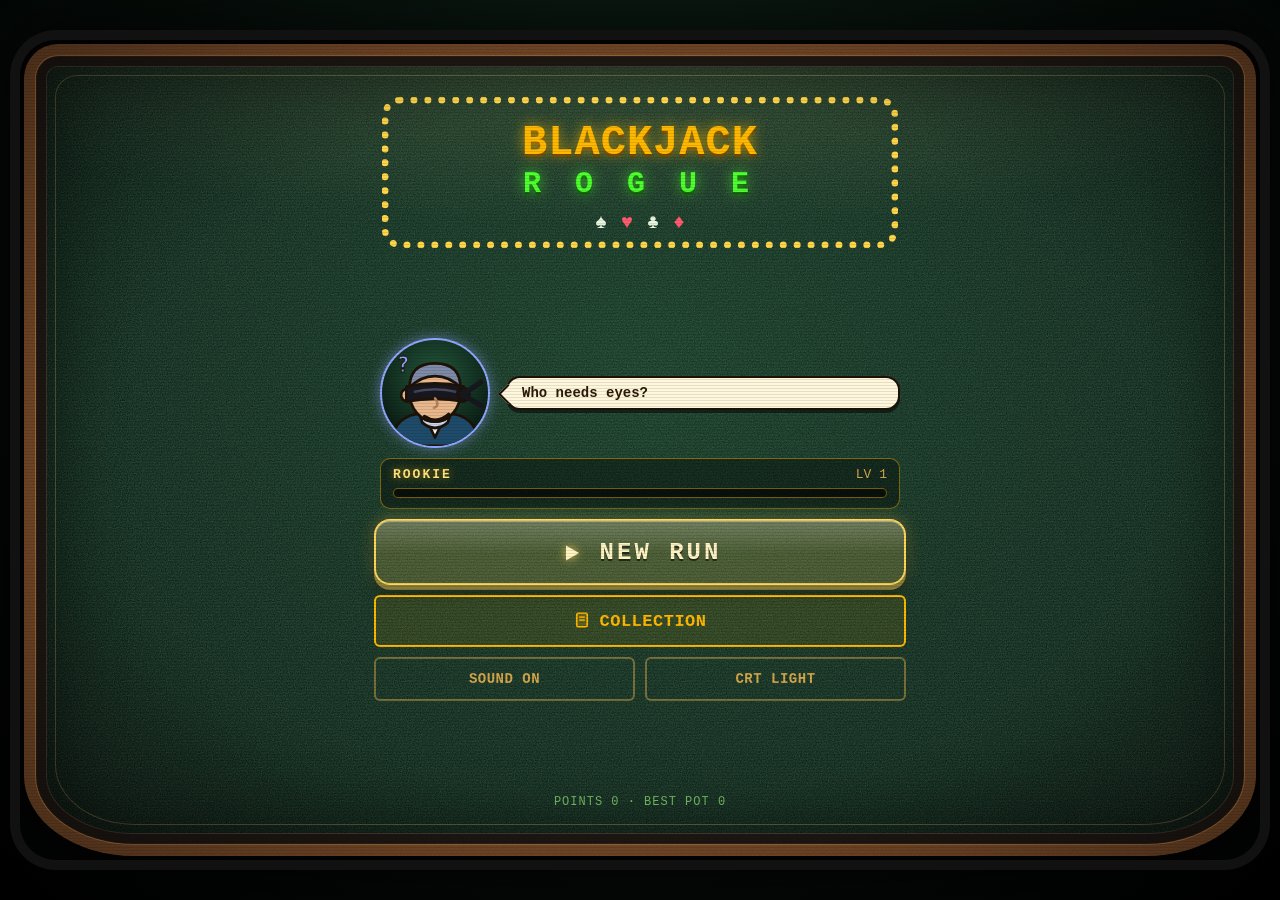
==== commit c500e781: "Runde 3: Slot-Automat fuer Charms, Chip-Items, neue Comic-Figuren, Geld im Chip, Serie entfernt, wen" ====
--- a/pc/index.html
+++ b/pc/index.html
@@ -51,6 +51,7 @@
 <script src="js/data.js"></script>
 <script src="js/engine.js"></script>
 <script src="js/icons.js"></script>
+<script src="js/chars.js"></script>
 <script src="js/audio.js"></script>
 <script src="js/render.js"></script>
 <script src="js/app.js"></script>
--- a/pc/css/style.css
+++ b/pc/css/style.css
@@ -407,7 +407,6 @@
 @media (prefers-reduced-motion: reduce) { .tbtn, .tbtn::after, .tbtn svg { animation: none !important; } }
 
 /* Leere Charm-/Item-Leiste braucht keinen Platz (wichtig auf kleinen Handys) */
-.loadout:not(:has(.badge:not(.empty))) { display: none; }
 .inspect:empty { min-height: 0; margin: 0; }
 @media (max-height: 720px) { .screen { padding-top: 14px; padding-bottom: 30px; } }
 
@@ -562,3 +561,239 @@
 .streak { top: -19px; right: 12px; padding: 2px 10px 2px 6px; background: #07130d; border: 1.5px solid currentColor; border-radius: 18px; box-shadow: 0 0 14px rgba(255, 120, 20, .35); }
 .streak svg { width: 22px; height: 22px; }
 .streak.lv2 svg { width: 26px; height: 26px; } .streak.lv3 svg { width: 30px; height: 30px; }
+
+/* ===== Casino-Items: Münzwurf und Rubbellos ===== */
+.coin-wrap { perspective: 700px; }
+.coin { width: 120px; height: 120px; border-radius: 50%; display: flex; align-items: center; justify-content: center; transform-style: preserve-3d;
+  background: radial-gradient(circle at 35% 30%, #fff1a8, #e8b020 55%, #8a5a00); border: 5px solid #ffd54a;
+  box-shadow: 0 0 0 4px #b07a10, 0 14px 22px #000, inset 0 0 18px rgba(120, 70, 0, .6); }
+.coin-face { font: 700 66px var(--font); color: #7a4a00; text-shadow: 0 2px 0 #ffe79a; }
+.coin.spin { animation: coinspin 1.1s cubic-bezier(.3, .6, .5, 1) both; }
+.coin.heads { animation: coinland .5s cubic-bezier(.2, 1.8, .4, 1); box-shadow: 0 0 0 4px #b07a10, 0 0 40px 10px rgba(255, 214, 90, .9), inset 0 0 18px rgba(120, 70, 0, .6); }
+.coin.tails { animation: coinland .5s cubic-bezier(.2, 1.8, .4, 1); filter: grayscale(.7) brightness(.8); }
+@keyframes coinspin { 0% { transform: translateY(90px) rotateY(0) scale(.7); } 50% { transform: translateY(-100px) rotateY(900deg) scale(1.2); } 100% { transform: translateY(0) rotateY(1800deg) scale(1); } }
+@keyframes coinland { from { transform: scale(1.45); } }
+.dice-txt.sad { color: #9fc3b0; text-shadow: none; }
+.scratch { width: min(78%, 280px); padding: 14px; border-radius: 16px; transform: rotate(-3deg);
+  background: linear-gradient(160deg, #ffe27a, #e0a020 60%, #b87a10); border: 3px solid #fff0b0;
+  box-shadow: 0 0 30px rgba(255, 184, 0, .6), 0 14px 26px #000; animation: dieland .5s cubic-bezier(.2, 1.6, .4, 1); }
+.sc-top { font: 700 19px var(--font); color: #5a1010; text-align: center; letter-spacing: 3px; margin-bottom: 10px; text-shadow: 0 1px 0 #fff3b0; }
+.sc-win { position: relative; height: 94px; border-radius: 10px; background: #fff7d6; border: 2px solid #8a5a00; overflow: hidden; display: flex; align-items: center; justify-content: center; }
+.sc-prize { font: 700 46px var(--font); color: #0a8a2a; }
+.sc-prize.big { color: #d01020; font-size: 56px; animation: txtblink .3s steps(2) infinite; }
+.sc-foil { position: absolute; inset: 0; background: repeating-linear-gradient(115deg, #c3c9d0 0 6px, #eef1f4 6px 12px, #a3aab3 12px 18px); animation: scratchoff 1.2s steps(8) forwards; }
+@keyframes scratchoff { from { clip-path: inset(0 0 0 0); } to { clip-path: inset(0 0 0 100%); } }
+@keyframes txtblink { 50% { color: #ff7a00; } }
+
+/* ===================== GESICHTER MIT GEFÜHLEN ===================== */
+.opp-avatar svg .eyes, .opp-big svg .eyes, .opp-avatar svg .mouth, .opp-big svg .mouth,
+.opp-avatar svg .wide, .opp-big svg .wide, .opp-avatar svg .closed, .opp-big svg .closed { transform-box: fill-box; transform-origin: 50% 50%; }
+.opp-avatar svg .eyes, .opp-big svg .eyes { animation: blink 4.6s infinite; }
+@keyframes blink { 0%, 92%, 100% { transform: scaleY(1); } 95.5% { transform: scaleY(.08); } }
+.opp-avatar svg .wide, .opp-big svg .wide { opacity: 0; }
+/* Schreck (du hast gewonnen): Augen riesig, Mund auf, Sam wacht auf */
+.opp-avatar.shock svg .eyes { animation: none; transform: scale(1.55); }
+.opp-avatar.shock svg .mouth { transform-origin: 50% 0; transform: scale(1.12, 1.55); }
+.opp-avatar.shock svg .wide { opacity: 1; } .opp-avatar.shock svg .closed { opacity: 0; }
+/* Anspannung (Dealer deckt auf): zusammengekniffene Augen, Schweißtropfen */
+.opp-avatar.tense svg .eyes { animation: none; transform: scaleY(.4); }
+.opp-avatar::before { content: ""; position: absolute; pointer-events: none; opacity: 0; z-index: 2; }
+.opp-avatar.tense::before { right: 7px; top: 3px; width: 7px; height: 11px; background: #7fd8ff; border-radius: 50% 50% 50% 50% / 62% 62% 38% 38%; animation: sweat .9s ease-in infinite; }
+@keyframes sweat { from { transform: translateY(-3px); opacity: 0; } 25% { opacity: 1; } to { transform: translateY(20px); opacity: 0; } }
+.opp-avatar.shock::before { content: "!"; right: 5px; top: -1px; font: 700 20px var(--font); color: #ff5a6e; text-shadow: 0 0 6px #f00; opacity: 1; animation: excl .5s cubic-bezier(.2, 1.8, .4, 1) both; }
+@keyframes excl { from { transform: scale(.2) rotate(-30deg); } }
+.opp-avatar.smug::before { content: "*"; right: 6px; top: 0; font: 700 22px var(--font); color: #ffe27a; text-shadow: 0 0 8px #ffb800; opacity: 1; animation: twinkle .8s ease-out both; }
+@keyframes twinkle { 0% { transform: scale(0) rotate(0); } 50% { transform: scale(1.4) rotate(90deg); } 100% { transform: scale(1) rotate(180deg); } }
+/* Jeder Gegner bekommt seine eigene Farbe */
+[data-id="slickVic"] { --acc: #5ff0ff; } [data-id="acesCountOne"] { --acc: #ff5a6e; } [data-id="dealerHitsSoft18"] { --acc: #ff9a2a; }
+[data-id="noFaceCards"] { --acc: #c58bff; } [data-id="faceDownInitial"] { --acc: #8fa6ff; } [data-id="shortHanded"] { --acc: #ffd23a; } [data-id="bustTax"] { --acc: #4dff2e; }
+.opp-avatar.boss[data-id], .opp-big.boss[data-id] { color: var(--acc, var(--red)); border-color: var(--acc, var(--red)); box-shadow: 0 0 14px color-mix(in srgb, var(--acc, #ff5a6e) 55%, transparent); }
+.opp-avatar[data-id="slickVic"] { color: #5ff0ff; border-color: #5ff0ff; box-shadow: 0 0 12px rgba(95, 240, 255, .45); }
+.opp-big { box-shadow: 0 0 22px color-mix(in srgb, var(--acc, #ffb800) 50%, transparent), inset 0 0 18px rgba(0, 0, 0, .6); }
+.opp-avatar.shock[data-id] { border-color: var(--red); box-shadow: 0 0 18px rgba(255, 90, 110, .8); }
+
+/* ===================== CASINO-STIMMUNG ===================== */
+/* Filzboden mit feiner Körnung und Spotlight von oben */
+.screen { background:
+  radial-gradient(ellipse 90% 38% at 50% -4%, rgba(255, 226, 140, .14), transparent 70%),
+  url("data:image/svg+xml,%3Csvg xmlns='http://www.w3.org/2000/svg' width='140' height='140'%3E%3Cfilter id='n'%3E%3CfeTurbulence type='fractalNoise' baseFrequency='.85' numOctaves='2' stitchTiles='stitch'/%3E%3CfeColorMatrix values='0 0 0 0 .25  0 0 0 0 .6  0 0 0 0 .35  0 0 0 .55 0'/%3E%3C/filter%3E%3Crect width='140' height='140' filter='url(%23n)' opacity='.5'/%3E%3C/svg%3E"),
+  radial-gradient(ellipse at 50% 40%, var(--felt-light) 0%, var(--felt) 70%, var(--void) 100%); }
+/* Leuchtreklame: Glühbirnen-Rahmen um den Titel */
+.title { position: relative; margin: 8% 8px 0; padding: 26px 8px 18px; }
+.title::before, .title::after { content: ""; position: absolute; inset: 0; border-radius: 18px; border: 7px dotted #ffd54a; pointer-events: none; }
+.title::before { animation: bulbA 1.1s steps(1) infinite; }
+.title::after { border-color: #ff7a2a; animation: bulbA 1.1s steps(1) infinite reverse; opacity: 0; }
+@keyframes bulbA { 0% { opacity: 1; filter: drop-shadow(0 0 5px #ffb800); } 50% { opacity: .25; filter: none; } }
+.title .t1 { text-shadow: 0 0 14px rgba(255, 184, 0, .8), 0 3px 0 #5a3500; font-size: 42px; }
+.title .t2 { text-shadow: 0 0 14px rgba(77, 255, 46, .8), 0 3px 0 #0b4a05; }
+.suits { display: flex; justify-content: center; gap: 14px; margin-top: 10px; font-size: 20px; }
+.suits span { display: inline-block; animation: suitbob 2.4s ease-in-out infinite; } .suits span:nth-child(2) { animation-delay: .3s; } .suits span:nth-child(3) { animation-delay: .6s; } .suits span:nth-child(4) { animation-delay: .9s; }
+.suits .r { color: var(--red); } .suits .k { color: #e8f6e0; }
+@keyframes suitbob { 50% { transform: translateY(-4px) rotate(8deg); } }
+
+/* Preis als Casino-Chip */
+.offer .tbtn.small[data-act="buy"] { width: 60px; min-width: 60px; height: 60px; min-height: 60px; padding: 0; border-radius: 50%; font-size: 17px; flex: none;
+  border: 3px dashed rgba(255, 255, 255, .9); box-shadow: 0 0 0 4px currentColor, 0 5px 0 4px rgba(0, 0, 0, .55); margin: 4px 6px 6px 4px; background: #3d3624; color: #8a7a55; }
+.offer .tbtn.small.green[data-act="buy"] { color: #2cd01c; background: #1a8a10; }
+.offer .tbtn.small.dimmed[data-act="buy"] { color: #8a7a55; background: #3d3624; border-color: rgba(255, 255, 255, .5); }
+.offer .tbtn.small.green[data-act="buy"]:not(:disabled) { color: #fff; text-shadow: 0 2px 0 rgba(0, 0, 0, .6); box-shadow: 0 0 0 4px #2cd01c, 0 5px 0 4px rgba(0, 0, 0, .55), 0 0 18px rgba(77, 255, 46, .5); animation: breathe 2s ease-in-out infinite; }
+.offer .tbtn.small[data-act="buy"]:disabled { box-shadow: 0 0 0 4px #5a5a4a; color: #aaa; }
+/* Seltenheit: seltene Angebote funkeln */
+.offer:has(.badge.rare) { border-color: var(--cyan); box-shadow: 0 0 16px rgba(95, 240, 255, .35); background: linear-gradient(100deg, rgba(0, 0, 0, .4) 40%, rgba(95, 240, 255, .14) 50%, rgba(0, 0, 0, .4) 60%) 0 0 / 250% 100%; animation: shimmer 3.4s linear infinite; }
+.offer:has(.badge.uncommon) { border-color: rgba(255, 184, 0, .85); }
+.offer:has(.badge.cheater) { border-color: rgba(255, 90, 110, .7); }
+.offer.sold { animation: none; box-shadow: none; }
+@keyframes shimmer { to { background-position: -250% 0; } }
+.offer .tag-line { font-size: 11px; letter-spacing: 1.5px; opacity: .8; margin-top: 4px; }
+.cage { text-align: center; font: 700 18px var(--font); letter-spacing: 4px; color: #ffe27a; text-shadow: 0 0 10px #ffb800; margin: 2px 0 8px; }
+.cage small { display: block; font-size: 11px; letter-spacing: 2px; color: var(--muted); text-shadow: none; margin-top: 2px; }
+
+/* Casino-Rang (Erfahrung) */
+.rank { margin: 0 6px; padding: 8px 12px 10px; border: 1.5px solid var(--line); border-radius: 10px; background: rgba(0, 0, 0, .35); }
+.rank-top { display: flex; justify-content: space-between; align-items: baseline; font-size: 13px; }
+.rank-name { font-weight: 700; color: #ffe27a; letter-spacing: 2px; text-shadow: 0 0 8px rgba(255, 184, 0, .6); }
+.rank-lv { color: var(--muted); }
+.rank .bar { height: 10px; margin-top: 6px; }
+.rank .fill { background: linear-gradient(90deg, #ffb800, #ffe27a); }
+.rank-sub { font-size: 11px; color: #6fb560; margin-top: 5px; text-align: right; }
+.rank-gain { margin: 10px 0 0; padding: 8px 12px 10px; border: 1.5px solid rgba(77, 255, 46, .5); border-radius: 10px; background: rgba(77, 255, 46, .07); }
+.rank-gain .rank-name { color: var(--green); text-shadow: 0 0 8px rgba(77, 255, 46, .6); }
+.rank-up { text-align: center; font: 700 22px var(--font); color: #ffe27a; text-shadow: 0 0 14px #ffb800, 0 3px 0 #5a3500; letter-spacing: 3px; margin-top: 8px; animation: letterin .6s cubic-bezier(.2, 1.6, .4, 1) both, txtblink .5s steps(2) 6 .6s; }
+.xp-fill { transition: width 1.2s cubic-bezier(.2, .8, .2, 1); }
+
+/* ===================== RUNDE 3: Chips, Slot-Automat, Comic-Figuren ===================== */
+
+/* ---- Figuren füllen ihren Kreis ---- */
+.opp-avatar { width: 56px; height: 56px; background: radial-gradient(circle at 50% 35%, #245a3e, #07140d 85%); }
+.opp-avatar svg.char, .opp-big svg.char { width: 100%; height: 100%; display: block; }
+.opp-big { width: 138px; height: 138px; background: radial-gradient(circle at 50% 35%, #245a3e, #07140d 85%); }
+.coll-row .opp-avatar { width: 54px; height: 54px; }
+.node svg.char { width: 26px; height: 26px; border-radius: 50%; }
+.node { width: 32px; height: 32px; }
+.opp-avatar svg, .opp-big svg { transform-origin: 50% 80%; }
+@media (max-height: 760px) { .opp-big { width: 100px; height: 100px; } .opp-avatar { width: 50px; height: 50px; } }
+
+/* ---- Geld im Casino-Chip ---- */
+.bankroll { width: auto; height: auto; display: flex; flex-direction: column; align-items: center; flex: none; }
+.money-chip { width: 66px; height: 66px; border-radius: 50%; padding: 6px; flex: none;
+  background: repeating-conic-gradient(#fff6d6 0 16deg, #d89a10 16deg 45deg);
+  box-shadow: 0 4px 0 #5e3d00, 0 8px 14px rgba(0, 0, 0, .6), 0 0 18px rgba(255, 184, 0, .35); }
+.mc-in { width: 100%; height: 100%; border-radius: 50%; display: flex; align-items: center; justify-content: center;
+  background: radial-gradient(circle at 35% 30%, #ffe27a, #d89a10 75%); border: 2px dashed rgba(90, 50, 0, .65); box-shadow: inset 0 0 8px rgba(120, 70, 0, .6); }
+.money-chip .money { font: 700 20px var(--font); color: #4a2a00; text-shadow: 0 1px 0 rgba(255, 240, 180, .85); }
+.money-chip .money.pop { animation: pop .35s ease-out; }
+.bankroll .pot { position: relative; z-index: 1; margin-top: -8px; padding: 1px 9px; background: #07130d; border: 1px solid var(--line); border-radius: 10px; text-align: center; }
+@media (max-height: 700px) { .money-chip { width: 56px; height: 56px; padding: 5px; } .money-chip .money { font-size: 17px; } }
+
+/* ---- Hände: Spielfeld unter den Karten, dicke Summe ---- */
+.hands { gap: 20px; }
+.hand { position: relative; padding: 8px 8px 0; }
+.hand::before { content: ""; position: absolute; left: 0; right: 0; top: 0; bottom: 12px; border: 2px dashed rgba(255, 226, 140, .2); border-radius: 18px;
+  background: radial-gradient(ellipse at 50% 100%, rgba(255, 226, 140, .08), transparent 72%); pointer-events: none; }
+.hand > * { position: relative; }
+.hand-total { font-size: 26px; padding: 0 16px; min-width: 60px; margin-top: -4px; border-radius: 18px; line-height: 1.35; border: 2px solid var(--line); background: #07130d; box-shadow: 0 3px 0 rgba(0, 0, 0, .55); }
+.hand-total.green { color: var(--green); border-color: var(--green); }
+.hand-total.amber { color: var(--amber); }
+.hand-total.twentyone { color: #fff3c4; border-color: #ffd54a; background: linear-gradient(#a87a10, #6a4600); animation: goldpulse 1.2s ease-in-out infinite; }
+.hand-total.bust { color: var(--red); border-color: var(--red); background: #2a0a10; }
+.opp-row .num { font-size: 22px; border-radius: 18px; background: #07130d; }
+
+/* ---- Charms am Tisch: ganz dezent, Items als Chips ---- */
+.loadout { gap: 8px; margin: 2px 2px 0; min-height: 0; }
+.loadout:not(:has(.mreel)):not(:has(.item-chip)) { display: none; }
+.mini-reels { display: flex; gap: 3px; padding: 3px 4px; background: rgba(0, 0, 0, .3); border: 1px solid rgba(255, 255, 255, .08); border-radius: 8px; }
+.mini-reels:empty { display: none; }
+.mreel { width: 25px; height: 25px; display: flex; align-items: center; justify-content: center; border-radius: 5px; background: rgba(255, 255, 255, .04); opacity: .65; cursor: pointer; }
+.mreel.common { color: #9fd49a; } .mreel.uncommon { color: #d4a64a; } .mreel.rare { color: #7fd8e0; }
+.mreel svg { width: 19px; height: 19px; filter: none; }
+.chips-row { display: flex; gap: 8px; align-items: center; }
+.chips-row.mid { justify-content: center; gap: 14px; margin: 12px 0 2px; }
+.item-chip { --ch: #d6223a; position: relative; width: 42px; height: 42px; border-radius: 50%; flex: none; display: flex; align-items: center; justify-content: center; color: #fff; cursor: pointer;
+  background: radial-gradient(circle, var(--ch) 0 60%, transparent 61%), repeating-conic-gradient(#fff 0 18deg, var(--ch) 18deg 45deg);
+  box-shadow: 0 3px 0 rgba(0, 0, 0, .6), 0 0 0 1px rgba(0, 0, 0, .5); transition: transform .15s; }
+.item-chip::before { content: ""; position: absolute; inset: 5px; border-radius: 50%; border: 1.5px dashed rgba(255, 255, 255, .75); pointer-events: none; }
+.item-chip svg { width: 22px; height: 22px; position: relative; filter: drop-shadow(0 1px 0 rgba(0, 0, 0, .5)); }
+.item-chip.tone-red { --ch: #d6223a; } .item-chip.tone-blue { --ch: #2a6fe0; } .item-chip.tone-black { --ch: #2a2e38; }
+.item-chip.tone-green { --ch: #17933a; } .item-chip.tone-purple { --ch: #8a3fd0; }
+.item-chip:active { transform: translateY(2px) scale(.95); }
+.item-chip.off { opacity: .35; filter: grayscale(.6); }
+.item-chip.armed { box-shadow: 0 0 0 3px #ffe27a, 0 0 16px #ffb800; }
+.item-chip.big { width: 58px; height: 58px; cursor: default; } .item-chip.big svg { width: 32px; height: 32px; }
+.item-chip.big::before { inset: 6px; }
+.chips-row.mid .item-chip { width: 50px; height: 50px; } .chips-row.mid .item-chip svg { width: 28px; height: 28px; }
+.offer-icon:not(.badge) { display: flex; align-items: center; justify-content: center; width: 60px; height: 60px; flex: none; }
+
+/* ---- Der Charm-Spielautomat ---- */
+.slot { position: relative; margin: 16px 4px 4px; padding: 0 10px 10px; border-radius: 18px 18px 14px 14px;
+  background: linear-gradient(180deg, #8a1830, #4a0a18); border: 3px solid #ffd54a;
+  box-shadow: 0 0 0 3px #7a5200, 0 6px 0 3px #3a2600, 0 12px 20px rgba(0, 0, 0, .6), inset 0 0 14px rgba(0, 0, 0, .5); }
+.slot-sign { position: relative; margin: -13px auto 8px; width: fit-content; padding: 3px 20px 3px 26px; border-radius: 10px; background: #1b0a10; border: 2px solid #ffd54a;
+  font: 700 14px var(--font); letter-spacing: 6px; color: #ffe27a; text-shadow: 0 0 10px #ffb800; }
+.slot-sign::before, .slot-sign::after { content: ""; position: absolute; top: 50%; width: 36px; height: 0; border-top: 6px dotted #ffd54a; margin-top: -3px; animation: bulbA 1.1s steps(1) infinite; }
+.slot-sign::before { right: 100%; margin-right: 8px; } .slot-sign::after { left: 100%; margin-left: 8px; animation-direction: reverse; }
+.slot-body { display: flex; align-items: stretch; gap: 8px; }
+.reels { flex: 1; display: flex; gap: 5px; padding: 6px; background: #0b0508; border-radius: 10px; border: 2px solid #3a2600; box-shadow: inset 0 3px 8px #000; min-width: 0; }
+.reel { position: relative; flex: 1; min-width: 0; aspect-ratio: .78; display: flex; align-items: center; justify-content: center; border-radius: 6px; overflow: hidden; color: #1c7a30;
+  background: linear-gradient(180deg, #8b8578 0%, #f4efe0 18%, #fffbee 50%, #f4efe0 82%, #8b8578 100%); box-shadow: inset 0 0 6px rgba(0, 0, 0, .5); }
+.reel::after { content: ""; position: absolute; inset: 0; background: linear-gradient(115deg, rgba(255, 255, 255, .4), transparent 42%); pointer-events: none; }
+.reel.common { color: #1c7a30; } .reel.uncommon { color: #b36b00; } .reel.rare { color: #0a7f9a; }
+.reel svg { width: 76%; height: auto; filter: none; }
+.reel b { font-size: 22px; color: #b9ad90; opacity: .6; }
+.reel.full { cursor: pointer; }
+.reel.sel { outline: 3px solid #ffd54a; outline-offset: -3px; animation: reelglow 1.1s ease-in-out infinite; }
+@keyframes reelglow { 50% { filter: brightness(1.18); } }
+.lever { position: relative; width: 20px; flex: none; }
+.lever::before { content: ""; position: absolute; left: 50%; top: 14px; bottom: 8px; width: 7px; margin-left: -3.5px; border-radius: 4px; background: linear-gradient(90deg, #8a909c, #eceef4, #7e8490); }
+.lever i { position: absolute; left: 50%; top: -2px; width: 20px; height: 20px; margin-left: -10px; border-radius: 50%; transition: transform .3s;
+  background: radial-gradient(circle at 35% 30%, #ff8a9a, #d6223a 60%, #7a0a1a); box-shadow: 0 2px 0 #3a0008; }
+.slot:active .lever i { transform: translateY(24px); }
+.detail { margin: 10px 4px 0; padding: 8px 12px; min-height: 46px; display: flex; align-items: center; justify-content: space-between; gap: 10px; background: rgba(0, 0, 0, .4); border: 1px solid var(--line); border-radius: 10px; }
+.detail.hint-only { justify-content: center; color: var(--muted); font-size: 11px; letter-spacing: 3px; border-style: dashed; }
+.d-name { font-weight: 700; font-size: 14px; color: #ffe27a; letter-spacing: 1px; }
+.d-text { font-size: 12px; opacity: .85; margin-top: 2px; }
+
+/* ---- Sprechblasen und Menü ---- */
+.bubble { position: relative; align-self: center; max-width: 90%; padding: 7px 14px; background: #fff7dc; color: #2a1a08; border: 2.5px solid #1d1208; border-radius: 14px;
+  font: 700 13px var(--font); text-align: center; box-shadow: 0 3px 0 rgba(0, 0, 0, .5); }
+.bubble::before { content: ""; position: absolute; top: -8px; left: 50%; width: 12px; height: 12px; margin-left: -6px; background: #fff7dc; border-left: 2.5px solid #1d1208; border-top: 2.5px solid #1d1208; transform: rotate(45deg); }
+.bubble.left { text-align: left; }
+.bubble.left::before { top: 50%; left: -7px; margin: -6px 0 0; transform: rotate(-45deg); }
+.mascot { display: flex; align-items: center; gap: 16px; margin: 0 6px 10px; }
+.mascot .opp-avatar { width: 92px; height: 92px; }
+.mascot .bubble { flex: 1; font-size: 14px; align-self: center; }
+.menu-h { text-align: center; font: 700 18px var(--font); letter-spacing: 4px; color: #ffe27a; text-shadow: 0 0 10px #ffb800; margin-bottom: 4px; }
+.mi { display: inline-block; width: 22px; height: 22px; margin-right: 10px; vertical-align: -5px; } .mi svg { width: 100%; height: 100%; }
+.mi.sm { width: 18px; height: 18px; vertical-align: -3px; margin-right: 8px; }
+.footer-stats { font-size: 12px; letter-spacing: 1px; }
+.title { margin-top: 5%; padding: 22px 8px 14px; }
+@media (max-height: 700px) { .title { margin-top: 1%; padding: 14px 8px 8px; } .title .t1 { font-size: 34px; } .mascot .opp-avatar { width: 72px; height: 72px; } }
+
+/* ---- Blind-Auswahl ---- */
+.goalrow { display: flex; align-items: center; justify-content: center; gap: 16px; }
+.goal-chip { display: flex; flex-direction: column; align-items: center; padding: 4px 22px 6px; background: rgba(0, 0, 0, .5); border: 2px solid var(--green); border-radius: 14px; box-shadow: 0 0 14px rgba(77, 255, 46, .3); }
+.goal-chip span { font-size: 11px; letter-spacing: 3px; color: var(--muted); }
+.goal-chip b { font-size: 34px; color: var(--green); text-shadow: 0 0 10px rgba(77, 255, 46, .6); line-height: 1.1; }
+.perks { display: flex; flex-direction: column; gap: 4px; }
+.perk { display: flex; align-items: center; gap: 7px; font-size: 15px; color: #fff3d0; }
+.perk svg { width: 18px; height: 18px; color: var(--amber); }
+.pk-s { display: inline-flex; width: 18px; height: 18px; border-radius: 50%; background: #e0a010; color: #4a2a00; font-style: normal; font-size: 11px; font-weight: 700; align-items: center; justify-content: center; border: 1.5px dashed #fff6d6; }
+.ahead { font-size: 12px; letter-spacing: 1px; color: var(--red); }
+.ahead svg.char { border-radius: 50%; border: 1.5px solid var(--red); }
+.blindsel .slot { margin-top: 12px; }
+@media (max-height: 760px) { .blindsel { gap: 6px !important; } .detail { min-height: 38px; padding: 5px 10px; margin-top: 6px; } .goal-chip b { font-size: 28px; } .slot { margin-top: 12px; } }
+.cleared { animation: letterin .6s cubic-bezier(.2, 1.6, .4, 1) both; }
+.cage { margin: 2px 0 6px; }
+.offer .tbtn.small[data-act="buy"] { margin: 2px 6px 4px 4px; }
+
+/* Sehr kleine Handys (Höhe bis 700): Blind-Auswahl enger */
+@media (max-height: 700px) {
+  .blindsel .opp-big { width: 84px; height: 84px; }
+  .blindsel .chips-row.mid { margin: 2px 0 0; } .blindsel .chips-row.mid .item-chip { width: 40px; height: 40px; }
+  .blindsel .slot { margin-top: 10px; } .blindsel .bubble { padding: 4px 12px; font-size: 12px; }
+  .blindsel .goal-chip b { font-size: 24px; } .blindsel .goalrow { gap: 12px; }
+  .blindsel .tbtn.dimmed { min-height: 36px; }
+}
+@media (max-height: 700px) {
+  .loadout .item-chip { width: 36px; height: 36px; } .loadout .item-chip svg { width: 20px; height: 20px; }
+  .hand { padding-top: 4px; } .hand-total { font-size: 22px; min-width: 52px; }
+}
--- a/pc/css/pc.css
+++ b/pc/css/pc.css
@@ -14,7 +14,7 @@
 #runscreen:has(#table) .hud { width: 340px; flex: none; gap: 18px; padding-top: 6px; }
 #runscreen:has(#table) .hud-top { flex-direction: column; gap: 14px; }
 #runscreen:has(#table) .bankroll { width: auto; height: auto; }
-#runscreen:has(#table) .bankroll .bk { position: static; text-align: left; }
+#runscreen:has(#table) .bankroll { align-items: flex-start; }
 #runscreen:has(#table) #body { flex: 1; min-width: 0; }
 #runscreen:not(:has(#table)) .hud { width: 100%; max-width: 560px; margin: 0 auto; }
 #runscreen:not(:has(#table)) #body { align-items: center; }
@@ -25,7 +25,7 @@
 .goal-live .t-read { font-size: 40px; }
 .stepper .tbl { font-size: 15px; }
 .node { width: 36px; height: 36px; }
-.bankroll .money { font-size: 36px; }
+.money-chip { width: 84px; height: 84px; } .money-chip .money { font-size: 26px; }
 
 /* Gegner größer */
 .opp-row { min-height: 76px; gap: 16px; margin-top: 0; }
@@ -81,3 +81,15 @@
 .hint.quip { font-size: 17px; padding: 6px 16px; }
 .mute { width: 30px; height: 30px; } .mute svg { width: 22px; height: 22px; }
 @media (max-height: 760px) { .bn-t { font-size: 40px; } .pb-n { font-size: 60px; } .wheel-box { width: min(50%, 330px); } }
+
+/* ---- Runde 3 ---- */
+.opp-avatar svg.char, .opp-big svg.char { width: 100%; height: 100%; }
+.opp-avatar { width: 72px; height: 72px; } .opp-big { width: 190px; height: 190px; }
+.mascot .opp-avatar { width: 110px; height: 110px; }
+.bubble { font-size: 15px; }
+.slot { max-width: 520px; margin-left: auto; margin-right: auto; }
+.hand-total { font-size: 30px; }
+.item-chip { width: 50px; height: 50px; } .item-chip svg { width: 28px; height: 28px; }
+.mreel { width: 30px; height: 30px; } .mreel svg { width: 22px; height: 22px; }
+.perk { font-size: 17px; }
+.detail { max-width: 520px; margin-left: auto; margin-right: auto; }
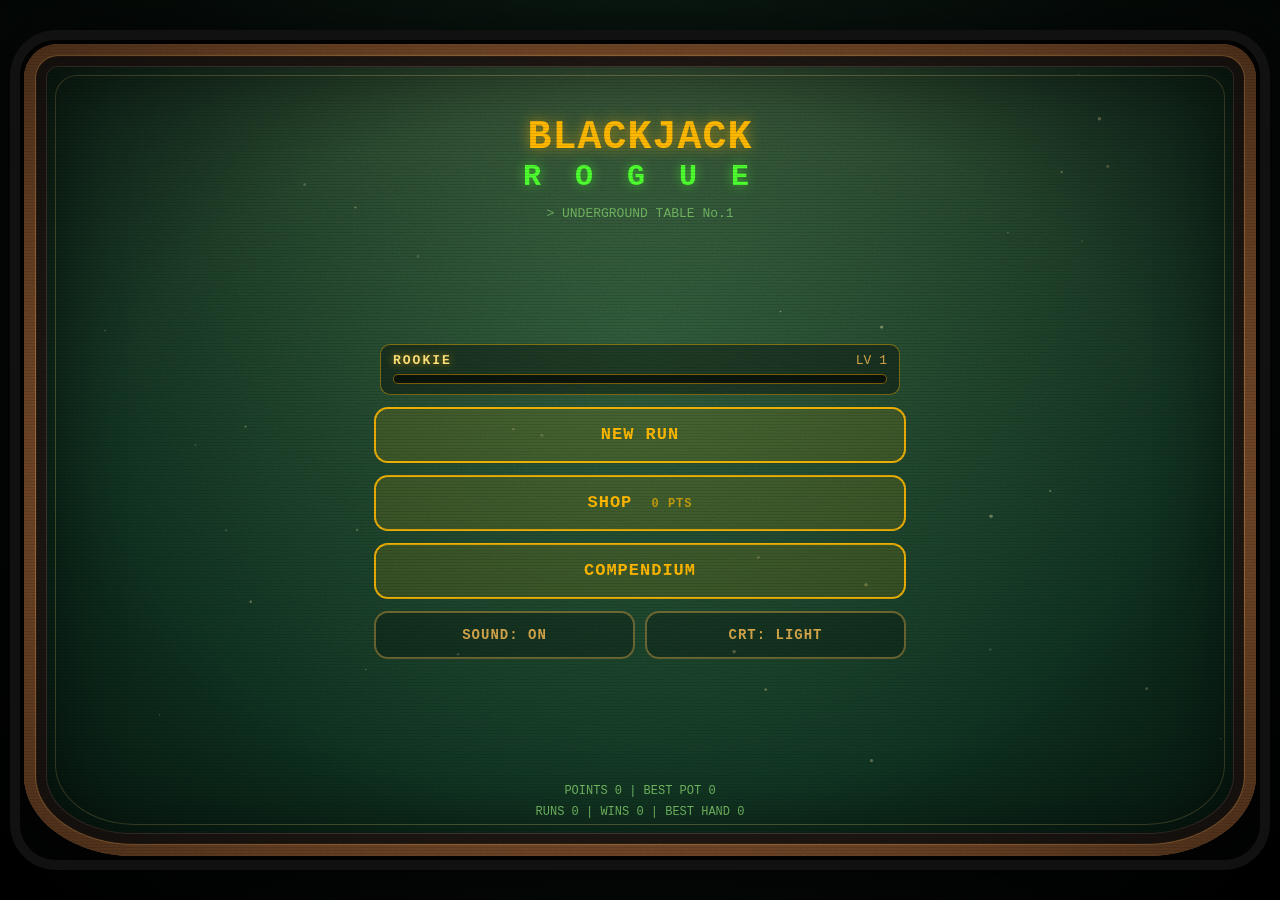
==== commit 4d266e51: "Karte im Slay-the-Spire-Stil, Ereignisse und Roulette, neues Tisch-Layout, echte Kartendesigns, anim" ====
--- a/pc/index.html
+++ b/pc/index.html
@@ -40,6 +40,7 @@
 </svg>
 
 <div id="phone">
+  <canvas id="bgfx"></canvas>
   <div id="app"></div>
   <div id="crt">
     <div class="scan"></div><div class="roll"></div><div class="tint"></div>
@@ -54,6 +55,8 @@
 <script src="js/chars.js"></script>
 <script src="js/audio.js"></script>
 <script src="js/render.js"></script>
+<script src="js/skins.js"></script>
+<script src="js/bgfx.js"></script>
 <script src="js/app.js"></script>
 <script src="js/pc.js"></script>
 </body>
--- a/pc/css/style.css
+++ b/pc/css/style.css
@@ -619,34 +619,16 @@
   url("data:image/svg+xml,%3Csvg xmlns='http://www.w3.org/2000/svg' width='140' height='140'%3E%3Cfilter id='n'%3E%3CfeTurbulence type='fractalNoise' baseFrequency='.85' numOctaves='2' stitchTiles='stitch'/%3E%3CfeColorMatrix values='0 0 0 0 .25  0 0 0 0 .6  0 0 0 0 .35  0 0 0 .55 0'/%3E%3C/filter%3E%3Crect width='140' height='140' filter='url(%23n)' opacity='.5'/%3E%3C/svg%3E"),
   radial-gradient(ellipse at 50% 40%, var(--felt-light) 0%, var(--felt) 70%, var(--void) 100%); }
 /* Leuchtreklame: Glühbirnen-Rahmen um den Titel */
-.title { position: relative; margin: 8% 8px 0; padding: 26px 8px 18px; }
-.title::before, .title::after { content: ""; position: absolute; inset: 0; border-radius: 18px; border: 7px dotted #ffd54a; pointer-events: none; }
-.title::before { animation: bulbA 1.1s steps(1) infinite; }
-.title::after { border-color: #ff7a2a; animation: bulbA 1.1s steps(1) infinite reverse; opacity: 0; }
 @keyframes bulbA { 0% { opacity: 1; filter: drop-shadow(0 0 5px #ffb800); } 50% { opacity: .25; filter: none; } }
-.title .t1 { text-shadow: 0 0 14px rgba(255, 184, 0, .8), 0 3px 0 #5a3500; font-size: 42px; }
-.title .t2 { text-shadow: 0 0 14px rgba(77, 255, 46, .8), 0 3px 0 #0b4a05; }
-.suits { display: flex; justify-content: center; gap: 14px; margin-top: 10px; font-size: 20px; }
-.suits span { display: inline-block; animation: suitbob 2.4s ease-in-out infinite; } .suits span:nth-child(2) { animation-delay: .3s; } .suits span:nth-child(3) { animation-delay: .6s; } .suits span:nth-child(4) { animation-delay: .9s; }
-.suits .r { color: var(--red); } .suits .k { color: #e8f6e0; }
-@keyframes suitbob { 50% { transform: translateY(-4px) rotate(8deg); } }
 
 /* Preis als Casino-Chip */
-.offer .tbtn.small[data-act="buy"] { width: 60px; min-width: 60px; height: 60px; min-height: 60px; padding: 0; border-radius: 50%; font-size: 17px; flex: none;
   border: 3px dashed rgba(255, 255, 255, .9); box-shadow: 0 0 0 4px currentColor, 0 5px 0 4px rgba(0, 0, 0, .55); margin: 4px 6px 6px 4px; background: #3d3624; color: #8a7a55; }
-.offer .tbtn.small.green[data-act="buy"] { color: #2cd01c; background: #1a8a10; }
-.offer .tbtn.small.dimmed[data-act="buy"] { color: #8a7a55; background: #3d3624; border-color: rgba(255, 255, 255, .5); }
-.offer .tbtn.small.green[data-act="buy"]:not(:disabled) { color: #fff; text-shadow: 0 2px 0 rgba(0, 0, 0, .6); box-shadow: 0 0 0 4px #2cd01c, 0 5px 0 4px rgba(0, 0, 0, .55), 0 0 18px rgba(77, 255, 46, .5); animation: breathe 2s ease-in-out infinite; }
-.offer .tbtn.small[data-act="buy"]:disabled { box-shadow: 0 0 0 4px #5a5a4a; color: #aaa; }
 /* Seltenheit: seltene Angebote funkeln */
 .offer:has(.badge.rare) { border-color: var(--cyan); box-shadow: 0 0 16px rgba(95, 240, 255, .35); background: linear-gradient(100deg, rgba(0, 0, 0, .4) 40%, rgba(95, 240, 255, .14) 50%, rgba(0, 0, 0, .4) 60%) 0 0 / 250% 100%; animation: shimmer 3.4s linear infinite; }
 .offer:has(.badge.uncommon) { border-color: rgba(255, 184, 0, .85); }
 .offer:has(.badge.cheater) { border-color: rgba(255, 90, 110, .7); }
 .offer.sold { animation: none; box-shadow: none; }
 @keyframes shimmer { to { background-position: -250% 0; } }
-.offer .tag-line { font-size: 11px; letter-spacing: 1.5px; opacity: .8; margin-top: 4px; }
-.cage { text-align: center; font: 700 18px var(--font); letter-spacing: 4px; color: #ffe27a; text-shadow: 0 0 10px #ffb800; margin: 2px 0 8px; }
-.cage small { display: block; font-size: 11px; letter-spacing: 2px; color: var(--muted); text-shadow: none; margin-top: 2px; }
 
 /* Casino-Rang (Erfahrung) */
 .rank { margin: 0 6px; padding: 8px 12px 10px; border: 1.5px solid var(--line); border-radius: 10px; background: rgba(0, 0, 0, .35); }
@@ -696,7 +678,6 @@
 .hand-total.amber { color: var(--amber); }
 .hand-total.twentyone { color: #fff3c4; border-color: #ffd54a; background: linear-gradient(#a87a10, #6a4600); animation: goldpulse 1.2s ease-in-out infinite; }
 .hand-total.bust { color: var(--red); border-color: var(--red); background: #2a0a10; }
-.opp-row .num { font-size: 22px; border-radius: 18px; background: #07130d; }
 
 /* ---- Charms am Tisch: ganz dezent, Items als Chips ---- */
 .loadout { gap: 8px; margin: 2px 2px 0; min-height: 0; }
@@ -753,37 +734,12 @@
 .d-text { font-size: 12px; opacity: .85; margin-top: 2px; }
 
 /* ---- Sprechblasen und Menü ---- */
-.bubble { position: relative; align-self: center; max-width: 90%; padding: 7px 14px; background: #fff7dc; color: #2a1a08; border: 2.5px solid #1d1208; border-radius: 14px;
   font: 700 13px var(--font); text-align: center; box-shadow: 0 3px 0 rgba(0, 0, 0, .5); }
-.bubble::before { content: ""; position: absolute; top: -8px; left: 50%; width: 12px; height: 12px; margin-left: -6px; background: #fff7dc; border-left: 2.5px solid #1d1208; border-top: 2.5px solid #1d1208; transform: rotate(45deg); }
-.bubble.left { text-align: left; }
-.bubble.left::before { top: 50%; left: -7px; margin: -6px 0 0; transform: rotate(-45deg); }
-.mascot { display: flex; align-items: center; gap: 16px; margin: 0 6px 10px; }
-.mascot .opp-avatar { width: 92px; height: 92px; }
-.mascot .bubble { flex: 1; font-size: 14px; align-self: center; }
-.menu-h { text-align: center; font: 700 18px var(--font); letter-spacing: 4px; color: #ffe27a; text-shadow: 0 0 10px #ffb800; margin-bottom: 4px; }
-.mi { display: inline-block; width: 22px; height: 22px; margin-right: 10px; vertical-align: -5px; } .mi svg { width: 100%; height: 100%; }
-.mi.sm { width: 18px; height: 18px; vertical-align: -3px; margin-right: 8px; }
-.footer-stats { font-size: 12px; letter-spacing: 1px; }
-.title { margin-top: 5%; padding: 22px 8px 14px; }
-@media (max-height: 700px) { .title { margin-top: 1%; padding: 14px 8px 8px; } .title .t1 { font-size: 34px; } .mascot .opp-avatar { width: 72px; height: 72px; } }
 
 /* ---- Blind-Auswahl ---- */
-.goalrow { display: flex; align-items: center; justify-content: center; gap: 16px; }
-.goal-chip { display: flex; flex-direction: column; align-items: center; padding: 4px 22px 6px; background: rgba(0, 0, 0, .5); border: 2px solid var(--green); border-radius: 14px; box-shadow: 0 0 14px rgba(77, 255, 46, .3); }
-.goal-chip span { font-size: 11px; letter-spacing: 3px; color: var(--muted); }
-.goal-chip b { font-size: 34px; color: var(--green); text-shadow: 0 0 10px rgba(77, 255, 46, .6); line-height: 1.1; }
-.perks { display: flex; flex-direction: column; gap: 4px; }
-.perk { display: flex; align-items: center; gap: 7px; font-size: 15px; color: #fff3d0; }
-.perk svg { width: 18px; height: 18px; color: var(--amber); }
-.pk-s { display: inline-flex; width: 18px; height: 18px; border-radius: 50%; background: #e0a010; color: #4a2a00; font-style: normal; font-size: 11px; font-weight: 700; align-items: center; justify-content: center; border: 1.5px dashed #fff6d6; }
-.ahead { font-size: 12px; letter-spacing: 1px; color: var(--red); }
 .ahead svg.char { border-radius: 50%; border: 1.5px solid var(--red); }
 .blindsel .slot { margin-top: 12px; }
 @media (max-height: 760px) { .blindsel { gap: 6px !important; } .detail { min-height: 38px; padding: 5px 10px; margin-top: 6px; } .goal-chip b { font-size: 28px; } .slot { margin-top: 12px; } }
-.cleared { animation: letterin .6s cubic-bezier(.2, 1.6, .4, 1) both; }
-.cage { margin: 2px 0 6px; }
-.offer .tbtn.small[data-act="buy"] { margin: 2px 6px 4px 4px; }
 
 /* Sehr kleine Handys (Höhe bis 700): Blind-Auswahl enger */
 @media (max-height: 700px) {
@@ -797,3 +753,346 @@
   .loadout .item-chip { width: 36px; height: 36px; } .loadout .item-chip svg { width: 20px; height: 20px; }
   .hand { padding-top: 4px; } .hand-total { font-size: 22px; min-width: 52px; }
 }
+
+/* ===================== RUNDE 4: Pixel-Figuren im Game-&-Watch-Look ===================== */
+svg.px { shape-rendering: crispEdges; image-rendering: pixelated; }
+svg.px .k { fill: #1b2313; } svg.px .l { fill: #cddab0; }
+/* drei Bilder: A und B wechseln wie beim LCD-Spiel, S (Schreck) nur bei Stimmung "shock" */
+svg.px .fr { visibility: hidden; }
+svg.px .fa { animation: pxA 1.1s steps(1) infinite; }
+svg.px .fb { animation: pxB 1.1s steps(1) infinite; }
+@keyframes pxA { 0% { visibility: visible; } 50% { visibility: hidden; } }
+@keyframes pxB { 0% { visibility: hidden; } 50% { visibility: visible; } }
+.opp-avatar.shock svg.px .fa, .opp-avatar.shock svg.px .fb { animation: none; visibility: hidden; }
+.opp-avatar.shock svg.px .fs { visibility: visible; }
+.opp-avatar.tense svg.px { animation: pxjit .22s steps(1) infinite; }
+@keyframes pxjit { 0% { transform: translateX(0); } 50% { transform: translateX(1px); } }
+/* die Figur sitzt hinter einem kleinen LCD-Fenster */
+.opp-avatar, .opp-big, .node { background: #cddab0; background-image: linear-gradient(rgba(27, 35, 19, .07) 1px, transparent 1px), linear-gradient(90deg, rgba(27, 35, 19, .07) 1px, transparent 1px); background-size: 4px 4px; }
+.opp-avatar { border-radius: 12px; }
+.opp-avatar svg.px, .opp-big svg.px { animation: none; filter: none; width: 100%; height: 100%; display: block; }
+.opp-avatar svg.px .fa, .opp-big svg.px .fa { animation: pxA 1.1s steps(1) infinite; }
+.opp-avatar svg.px .fb, .opp-big svg.px .fb { animation: pxB 1.1s steps(1) infinite; }
+.opp-avatar.shock svg.px .fa, .opp-avatar.shock svg.px .fb { animation: none; }
+.opp-avatar.tense svg.px { animation: pxjit .22s steps(1) infinite; }
+.opp-avatar::after { display: none; }
+.node { border-radius: 8px; overflow: hidden; } .node .tick { display: none; }
+.node.done::after { content: ""; position: absolute; inset: 0; background: rgba(77, 255, 46, .3); }
+.node svg.px { width: 100%; height: 100%; border-radius: 0; }
+.opp-avatar svg.px *, .opp-big svg.px * { transform-box: view-box; }
+.ahead svg.px { border-radius: 6px; background: #cddab0; border: 1.5px solid var(--red); }
+.blind-name { text-align: center; margin-top: 4px; }
+.blind-name .nm { font-size: 30px; font-weight: 700; letter-spacing: 3px; text-shadow: 0 3px 0 rgba(0, 0, 0, .55); }
+.blind-name .nm.red { text-shadow: 0 0 14px rgba(255, 90, 110, .5), 0 3px 0 rgba(0, 0, 0, .55); }
+.blind-name .nm.amber { text-shadow: 0 0 14px rgba(255, 184, 0, .5), 0 3px 0 rgba(0, 0, 0, .55); }
+.blind-name .kind { font-size: 11px; letter-spacing: 5px; color: var(--muted); margin-bottom: 4px; }
+
+/* ---- Hände als Kartenrücken: umgedreht = gespielt ---- */
+.pips { display: flex; align-items: center; gap: 5px; margin-top: 4px; }
+.hc { position: relative; width: 15px; height: 21px; border-radius: 3px; flex: none; }
+.hc.hb { background: repeating-linear-gradient(45deg, #9a1c36 0 3px, #5e0e22 3px 6px); border: 1.5px solid #fff3d0; opacity: .8; }
+.hc.now { opacity: 1; transform: translateY(-3px) scale(1.14); box-shadow: 0 0 10px #ffd54a, 0 3px 0 rgba(0, 0, 0, .5); border-color: #ffd54a; }
+.hc.hf { background: #fff7dc; border: 1.5px solid #1d1208; font: 700 12px/18px var(--font); text-align: center; color: #1d1208; }
+.hc.hf.win { color: #158a30; } .hc.hf.lose { color: #d6223a; } .hc.hf.push { color: #7a7a68; }
+.hc.flip { animation: hcflip .5s cubic-bezier(.2, 1.4, .4, 1); }
+@keyframes hcflip { from { transform: perspective(60px) rotateY(90deg) scale(1.2); } }
+
+/* ---- Roulette-Karte der Runde ---- */
+.rtag { display: inline-flex; align-items: center; gap: 6px; padding: 2px 9px 2px 5px; border-radius: 12px; background: rgba(0, 0, 0, .45); border: 1px solid rgba(255, 255, 255, .15); font: 700 12px var(--font); color: #fff3d0; letter-spacing: 1px; }
+.rtag svg { width: 20px; height: 20px; color: var(--amber); }
+.rtag .rc { display: inline-flex; width: 16px; height: 22px; align-items: center; justify-content: center; border-radius: 3px; background: #fff7dc; color: #1d1208; font-size: 12px; }
+.rtag .rc.red { color: #d6223a; }
+.card.lucky { box-shadow: 0 0 0 3px #ffd54a, 0 0 18px 4px rgba(255, 214, 90, .85); animation: goldpulse 1.1s ease-in-out infinite; }
+.opp-big::after { display: none; }
+
+/* ===================== RUNDE 5: Pixel-Figuren, grün leuchtend auf Röhren-Schwarz ===================== */
+svg.px .k { fill: #66ff86; }
+svg.px .l { fill: #14562a; }
+svg.px { filter: drop-shadow(0 0 3px rgba(77, 255, 106, .85)); }
+.opp-avatar, .opp-big, .node { background: radial-gradient(ellipse at 50% 42%, #0e3519 0%, #03100a 80%); background-image: none; }
+.opp-avatar, .opp-big { box-shadow: 0 0 12px rgba(77, 255, 106, .35), inset 0 0 14px rgba(0, 0, 0, .85); border-color: #2f9a4e; color: #66ff86; }
+.opp-avatar.boss[data-id], .opp-big.boss[data-id] { border-color: #ff5a6e; box-shadow: 0 0 12px rgba(255, 90, 110, .45), inset 0 0 14px rgba(0, 0, 0, .85); }
+/* Scanlines und dunkle Ränder wie bei einer alten Röhre */
+.opp-avatar[data-id]::after, .opp-big[data-id]::after, .node::after {
+  display: block; content: ""; position: absolute; inset: 0; width: auto; height: auto; left: 0; top: 0; bottom: 0; transform: none; animation: none; pointer-events: none;
+  background: repeating-linear-gradient(0deg, rgba(0, 0, 0, .32) 0 1px, transparent 1px 3px), radial-gradient(ellipse at 50% 50%, transparent 55%, rgba(0, 0, 0, .7) 100%); }
+.node.done::after { background: repeating-linear-gradient(0deg, rgba(0, 0, 0, .32) 0 1px, transparent 1px 3px), rgba(77, 255, 106, .22); }
+.ahead svg.px { background: #03100a; border-color: var(--red); }
+.opp-avatar.tense::before { background: #b8ffc8; }
+.opp-avatar.shock::before { color: #fff; text-shadow: 0 0 6px #66ff86; }
+.opp-avatar.smug::before { color: #b8ffc8; text-shadow: 0 0 8px #66ff86; }
+@keyframes crtflick { 0%, 93%, 100% { opacity: 1; } 95% { opacity: .82; } }
+.opp-avatar svg.px, .opp-big svg.px { animation: crtflick 4s steps(1) infinite; }
+.opp-avatar svg.px .fa, .opp-big svg.px .fa { animation: pxA 1.1s steps(1) infinite; }
+.opp-avatar svg.px .fb, .opp-big svg.px .fb { animation: pxB 1.1s steps(1) infinite; }
+.opp-avatar.shock svg.px .fa, .opp-avatar.shock svg.px .fb { animation: none; }
+
+/* ===================== RUNDE 7: Gegner dezent, Buttons ruhig, groß und bequem ===================== */
+
+/* ---- Gegner am Tisch: nur kleines Bild und Summe, kein Name ---- */
+.opp-info .tag { display: none; }
+.opp-info { max-width: none; }
+.opp-row { min-height: 40px; gap: 10px; margin-top: 4px; }
+.opp-avatar { width: 40px; height: 40px; border-radius: 10px; }
+.opp-row .num { font-size: 20px; }
+.hint.quip { background: none; border: 0; box-shadow: none; padding: 0; font-size: 14px; font-style: italic; font-weight: 400; color: var(--muted); }
+
+/* ---- Buttons: flach, klar, große Tippfläche ---- */
+.tbtn { --c: 255, 184, 0; min-height: 56px; border-radius: 14px; letter-spacing: 1px; text-shadow: none;
+  border: 2px solid rgba(var(--c), .9); background: rgba(var(--c), .12); box-shadow: none; }
+.tbtn.green { --c: 77, 255, 46; } .tbtn.red { --c: 255, 90, 110; }
+.tbtn.dimmed { --c: 212, 166, 74; min-height: 52px; font-size: 14px; border-color: rgba(var(--c), .45); background: rgba(0, 0, 0, .25); }
+.tbtn:active:not(:disabled) { background: rgba(var(--c), .35); color: #fff; transform: scale(.97); }
+.tbtn.big { min-height: 70px; font-size: 24px; letter-spacing: 2px; border-radius: 16px; border-width: 2.5px; color: #fff;
+  background: rgba(var(--c), .2); box-shadow: 0 4px 0 rgba(var(--c), .35); text-shadow: none; animation: none !important; }
+.tbtn.big::after { display: none; }
+.tbtn.big:active:not(:disabled) { background: rgba(var(--c), .4); box-shadow: none; transform: translateY(4px); filter: none; }
+.tbtn.big svg, .tbtn.big.green:not(:disabled) svg { filter: none; animation: none; }
+#actions .tbtn { animation: none; }
+#actions .row { gap: 12px; }
+#actions .col { gap: 12px !important; }
+@media (max-height: 720px) { .tbtn.big { min-height: 56px; font-size: 20px; } .tbtn.dimmed { min-height: 44px; } #actions .col, #actions .row { gap: 8px; } }
+@media (max-height: 700px) { .tbtn.big { min-height: 52px; } .tbtn.dimmed { min-height: 40px; } }
+
+/* ===================== RUNDE 8: Hand-Leiste, Shop, Layout ===================== */
+
+/* ---- Gegner kleiner, Luft zu den Karten ---- */
+.opp-avatar { width: 32px; height: 32px; border-radius: 8px; }
+.opp-row { min-height: 34px; margin: 2px 0 8px; }
+/* Meine Hände haben Abstand zu HIT und STAND */
+.hands { margin-bottom: 12px; }
+/* Untere Buttons folgen der Rundung des Rahmens */
+#actions { padding-bottom: 6px; }
+#actions .row + .row { padding: 0 12px; }
+#actions .row + .row .tbtn:first-child { border-radius: 14px 14px 14px 30px; }
+#actions .row + .row .tbtn:last-child { border-radius: 14px 14px 30px 14px; }
+
+/* ---- Hand-Leiste: wo bin ich, wie viele habe ich noch ---- */
+.track { display: flex; align-items: center; justify-content: space-between; gap: 10px; margin-top: 4px; }
+.track:empty { display: none; }
+.trk-cards { display: flex; gap: 6px; flex: 1; align-items: center; min-width: 0; }
+.th { position: relative; flex: 0 1 38px; height: 50px; min-width: 22px; border-radius: 7px; display: flex; align-items: center; justify-content: center; font: 700 15px var(--font); }
+.th.b { background: repeating-linear-gradient(45deg, #9a1c36 0 3px, #5e0e22 3px 6px); border: 1.5px solid rgba(255, 243, 208, .55); color: rgba(255, 243, 208, .9); opacity: .72; }
+.th.b.now { opacity: 1; color: #fff; border-color: #ffd54a; transform: translateY(-3px) scale(1.14); box-shadow: 0 0 12px #ffd54a, 0 4px 0 rgba(0, 0, 0, .5); animation: nowbob 1.4s ease-in-out infinite; }
+@keyframes nowbob { 50% { transform: translateY(-5px) scale(1.14); } }
+.th.f { background: #fff7dc; border: 2px solid #1d1208; font-size: 12px; }
+.th.f.win { color: #138a2c; border-color: #138a2c; }
+.th.f.lose { color: #d6223a; border-color: #d6223a; background: #ffeaea; }
+.th.f.push { color: #6a6a58; }
+.th.flip { animation: hcflip .5s cubic-bezier(.2, 1.4, .4, 1); }
+.trk-left { display: flex; flex-direction: column; align-items: center; line-height: 1; min-width: 42px; }
+.trk-left b { font-size: 26px; color: var(--amber); }
+.trk-left span { font-size: 10px; letter-spacing: 2px; color: var(--muted); margin-top: 3px; }
+@media (max-height: 700px) { .th { height: 36px; flex-basis: 30px; font-size: 13px; } .th.f { font-size: 10px; } .trk-left b { font-size: 20px; } .trk-left span { font-size: 9px; } }
+
+/* ---- Meta-Shop ---- */
+.shop-head { display: flex; justify-content: space-between; align-items: center; margin: 4px 4px 8px; }
+.pts-chip { display: flex; align-items: baseline; gap: 6px; padding: 4px 14px; border-radius: 20px; background: rgba(0, 0, 0, .5); border: 2px solid var(--amber); }
+.pts-chip span { font-size: 11px; letter-spacing: 2px; color: var(--muted); }
+.pts-chip b { font-size: 20px; color: var(--amber); }
+.tabs { display: flex; gap: 6px; margin-bottom: 8px; }
+.tab { flex: 1; min-height: 42px; border-radius: 12px; border: 2px solid rgba(255, 184, 0, .35); background: rgba(0, 0, 0, .3); color: var(--muted); font: 700 12px var(--font); letter-spacing: 1px; cursor: pointer; }
+.tab.on { background: rgba(255, 184, 0, .2); border-color: var(--amber); color: #fff3d0; }
+.own { font-size: 12px; font-weight: 700; letter-spacing: 1px; color: var(--green); padding: 0 6px; white-space: nowrap; }
+.own.on { color: var(--amber); }
+.sk-grid { display: grid; grid-template-columns: 1fr 1fr; gap: 10px; }
+.sk-tile { display: flex; flex-direction: column; align-items: center; gap: 8px; padding: 10px 8px; border-radius: 12px; background: rgba(0, 0, 0, .4); border: 2px solid var(--line); }
+.sk-tile.on { border-color: var(--amber); box-shadow: 0 0 12px rgba(255, 184, 0, .3); }
+.sw { display: block; width: 100%; max-width: 130px; height: 100px; border-radius: 8px; box-shadow: 0 3px 8px rgba(0, 0, 0, .5); }
+.sw-bg { border: 2px solid rgba(255, 255, 255, .12); }
+.sw-card { width: auto; max-width: none; }
+.sk-nm { font-size: 11px; letter-spacing: 1px; font-weight: 700; text-align: center; }
+.sk-tile .tbtn { min-width: 74px; }
+.pts-mini { margin-left: 8px; font-size: 12px; opacity: .7; }
+.deck-list { display: flex; flex-direction: column; gap: 10px; }
+.deck-btn { display: flex; align-items: center; gap: 12px; }
+.dk-ico { flex: none; width: 42px; height: 42px; display: flex; align-items: center; justify-content: center; border-radius: 8px; background: rgba(0, 0, 0, .35); }
+.deck-btn.dimmed .dk-ico { opacity: .5; }
+.dk-tx { min-width: 0; }
+/* Platz sparen, damit Hand-Leiste, Karten und Buttons gut passen */
+.th { height: 44px; }
+.tbtn.big { min-height: 62px; }
+.tbtn.dimmed { min-height: 48px; }
+.goal { padding: 8px 14px 10px; }
+.goal-score { font-size: 36px; }
+@media (max-height: 700px) { .th { height: 34px; } .tbtn.big { min-height: 50px; } .tbtn.dimmed { min-height: 40px; } }
+#actions .row + .row .tbtn { font-size: 13px; padding: 0 4px; white-space: nowrap; letter-spacing: .5px; }
+@media (max-height: 700px) { .hands { margin-bottom: 6px; } .opp-row { margin: 0 0 4px; } .hud { gap: 6px; } #actions { padding-bottom: 14px; } }
+
+/* ===================== RUNDE 9: Karte, Ereignisse, Roulette, neuer Tisch ===================== */
+
+/* ---- Tisch: Gegner genau einmal oben, große Dealer-Karten, meine Hand über der Anzeigetafel ---- */
+.opp-row { justify-content: flex-start; gap: 10px; min-height: 46px; margin: 0 0 4px; }
+.opp-avatar { width: 44px; height: 44px; border-radius: 10px; }
+.opp-info .tag { display: block; font-size: 13px; letter-spacing: 2px; color: #e8d9a8; }
+.opp-info .opp-rule { font-size: 11px; }
+.opp-info { max-width: none; }
+.opp-row .num { margin-left: auto; }
+.center-panel { min-height: 18px; }
+.hands { margin-bottom: 6px; }
+.scoreboard { margin-top: 4px; }
+.scoreboard .goal { padding: 8px 14px 8px; }
+.scoreboard .track { margin-top: 8px; }
+.hand-total { display: flex; align-items: center; gap: 8px; padding: 2px 14px; }
+.ht-n { font-size: 24px; line-height: 1.2; }
+.ht-t { font-size: 11px; letter-spacing: 1.5px; opacity: .85; }
+.ht-r { font-size: 10px; padding: 1px 7px; border-radius: 8px; background: rgba(0, 0, 0, .45); letter-spacing: .5px; }
+.ht-r.r1 { color: #6dff7a; } .ht-r.r2 { color: #ffb800; } .ht-r.r3 { color: #ff5a6e; }
+.hand-total.bust .ht-t { color: var(--red); }
+.hand-total.twentyone .ht-t { color: #fff3c4; }
+/* Effekt-Plaketten: was gerade zum Punktewert beiträgt */
+.t-fx { display: flex; flex-wrap: wrap; gap: 4px; justify-content: center; margin-top: 4px; }
+.t-fx:empty { display: none; }
+.fxp { font-size: 10px; padding: 1px 7px; border-radius: 9px; border: 1px solid; white-space: nowrap; letter-spacing: .3px; }
+.fxp b { font-size: 11px; }
+.fxp.c { color: #5ff0ff; border-color: rgba(95, 240, 255, .5); background: rgba(95, 240, 255, .1); }
+.fxp.m { color: #ff8a98; border-color: rgba(255, 90, 110, .5); background: rgba(255, 90, 110, .1); }
+.fxp.g { color: #ffe27a; border-color: rgba(255, 214, 90, .5); background: rgba(255, 214, 90, .1); }
+.fxp.more { color: var(--muted); border-color: var(--line); }
+.mreel.on { opacity: 1; background: rgba(255, 214, 90, .22); box-shadow: 0 0 8px rgba(255, 214, 90, .8); animation: fxpulse 1.2s ease-in-out infinite; }
+@keyframes fxpulse { 50% { box-shadow: 0 0 15px rgba(255, 214, 90, 1); } }
+
+/* ---- Karte (Slay-the-Spire-Stil) ---- */
+.map-title { display: flex; justify-content: space-between; align-items: baseline; padding: 0 8px; }
+.map-title b { font-size: 22px; color: var(--amber); letter-spacing: 2px; text-shadow: 0 0 10px rgba(255, 184, 0, .5); }
+.map-title span { font-size: 11px; letter-spacing: 2px; color: var(--muted); }
+.map { position: relative; flex: 1; min-height: 240px; margin: 0 4px; border-radius: 16px; border: 1px solid rgba(255, 214, 120, .18);
+  background: radial-gradient(ellipse at 50% 50%, rgba(255, 255, 255, .06), rgba(0, 0, 0, .3)); }
+.map-lines { position: absolute; inset: 0; width: 100%; height: 100%; pointer-events: none; }
+.ml { stroke-linecap: round; fill: none; }
+.ml.dim { stroke: rgba(255, 255, 255, .16); stroke-width: 3; stroke-dasharray: 2 8; }
+.ml.path { stroke: #4dff2e; stroke-width: 4; filter: drop-shadow(0 0 3px #4dff2e); }
+.ml.next { stroke: #ffd54a; stroke-width: 4; stroke-dasharray: 9 7; animation: mdash 1s linear infinite; }
+@keyframes mdash { to { stroke-dashoffset: -32; } }
+.mnode { position: absolute; width: 56px; height: 56px; margin: -28px 0 0 -28px; padding: 0; border-radius: 50%; border: 3px solid var(--nc); background: #07130d; color: var(--nc);
+  display: flex; align-items: center; justify-content: center; cursor: pointer; font-family: var(--font); }
+.mnode svg { width: 30px; height: 30px; }
+.t-fight { --nc: #ffb800; } .t-elite { --nc: #ff7a2a; } .t-shop { --nc: #4dff2e; } .t-event { --nc: #c58bff; } .t-boss { --nc: #ff5a6e; }
+.mnode.t-boss { width: 72px; height: 72px; margin: -36px 0 0 -36px; border-width: 4px; box-shadow: 0 0 22px rgba(255, 90, 110, .55); }
+.mnode.t-boss svg { width: 40px; height: 40px; }
+.mnode.locked { opacity: .35; border-style: dashed; filter: grayscale(.4); }
+.mnode.done { opacity: .8; background: rgba(77, 255, 46, .14); border-color: #4dff2e; color: #4dff2e; }
+.mnode.cur { opacity: 1; box-shadow: 0 0 16px #4dff2e; }
+.mnode.reach { background: color-mix(in srgb, var(--nc) 24%, #07130d); box-shadow: 0 0 0 4px rgba(255, 214, 90, .22), 0 0 18px var(--nc); animation: nodepulse 1.4s ease-in-out infinite; }
+.mnode.reach:active { transform: scale(.9); }
+.mchk { position: absolute; right: -4px; bottom: -4px; width: 18px; height: 18px; border-radius: 50%; background: #4dff2e; color: #031a05; font-style: normal; font-size: 12px; font-weight: 700; display: flex; align-items: center; justify-content: center; }
+.mlab { position: absolute; top: calc(100% + 4px); left: 50%; transform: translateX(-50%); font-size: 10px; letter-spacing: 1.5px; font-weight: 700; color: var(--nc); white-space: nowrap; text-shadow: 0 1px 0 #000; }
+.mlab.you { color: #4dff2e; }
+.legend { display: flex; justify-content: center; gap: 10px; flex-wrap: wrap; font-size: 9px; letter-spacing: 1px; }
+.lg { display: flex; align-items: center; gap: 3px; color: var(--nc); }
+.lg svg { width: 14px; height: 14px; }
+.map-gear .slot { margin-top: 12px; }
+@media (max-height: 780px) { .map-gear .slot { display: none; } .map { min-height: 200px; } }
+
+/* ---- Ereignisse ---- */
+.ev-head { text-align: center; }
+.ev-ico { width: 84px; height: 84px; margin: 0 auto 10px; border-radius: 50%; border: 3px solid #c58bff; color: #c58bff; background: #07130d;
+  display: flex; align-items: center; justify-content: center; box-shadow: 0 0 22px rgba(197, 139, 255, .45); }
+.ev-ico svg { width: 46px; height: 46px; }
+.ev-title { font-size: 22px; font-weight: 700; letter-spacing: 3px; color: #ffe27a; text-shadow: 0 0 10px rgba(255, 184, 0, .5); }
+.ev-text { font-size: 14px; color: #e8d9a8; margin-top: 8px; padding: 0 10px; line-height: 1.4; }
+.ev-res { text-align: center; font-size: 26px; font-weight: 700; letter-spacing: 1px; padding: 16px; border-radius: 14px; border: 2px solid; animation: letterin .5s cubic-bezier(.2, 1.6, .4, 1) both; }
+.ev-res.good { color: var(--green); border-color: rgba(77, 255, 46, .6); background: rgba(77, 255, 46, .08); }
+.ev-res.bad { color: var(--red); border-color: rgba(255, 90, 110, .6); background: rgba(255, 90, 110, .08); }
+
+/* ---- Roulette ---- */
+.rl-top { display: flex; justify-content: space-between; align-items: baseline; padding: 0 6px; }
+.rl-left { font-size: 11px; letter-spacing: 2px; color: var(--muted); }
+.rl-left b { color: var(--amber); font-size: 16px; }
+.rl-wheel { position: relative; width: min(60%, 220px); aspect-ratio: 1; margin: 10px auto 0; filter: drop-shadow(0 8px 14px rgba(0, 0, 0, .6)); }
+.rl-svg { width: 100%; height: 100%; display: block; }
+.rl-ptr { position: absolute; left: 50%; top: -10px; margin-left: -10px; width: 0; height: 0; border-left: 10px solid transparent; border-right: 10px solid transparent; border-top: 18px solid #ffd54a; z-index: 2; filter: drop-shadow(0 2px 2px #000); }
+.rl-res { text-align: center; font-size: 18px; font-weight: 700; letter-spacing: 1px; min-height: 26px; color: var(--muted); margin-top: 4px; }
+.rl-res.win { color: var(--green); } .rl-res.lose { color: var(--red); }
+.rl-bets { display: flex; justify-content: center; gap: 10px; }
+.rl-chip { width: 54px; height: 54px; border-radius: 50%; border: 3px dashed rgba(255, 255, 255, .85); background: #1a5fb4; color: #fff; font: 700 15px var(--font); cursor: pointer;
+  box-shadow: 0 0 0 3px #1a5fb4, 0 4px 0 3px rgba(0, 0, 0, .5); }
+.rl-chip.on { background: #d6223a; box-shadow: 0 0 0 3px #d6223a, 0 0 14px #ffd54a, 0 4px 0 3px rgba(0, 0, 0, .5); transform: translateY(-3px); }
+.rl-colors { display: flex; gap: 8px; }
+.rl-col { flex: 1; min-height: 54px; border-radius: 12px; border: 2px solid rgba(255, 255, 255, .2); font: 700 15px var(--font); color: #fff; cursor: pointer;
+  display: flex; flex-direction: column; align-items: center; justify-content: center; line-height: 1.1; }
+.rl-col small { font-size: 11px; opacity: .85; }
+.rl-col.c-red { background: #8a1224; } .rl-col.c-black { background: #14161c; } .rl-col.c-green { background: #0d6a2a; }
+.rl-col.on { border-color: #ffd54a; box-shadow: 0 0 14px rgba(255, 214, 90, .8); transform: translateY(-2px); }
+
+/* ---- kompakt auf kleinen Handys ---- */
+@media (max-height: 700px) {
+  .opp-row { min-height: 38px; } .opp-avatar { width: 36px; height: 36px; }
+  .ht-n { font-size: 20px; } .scoreboard .goal { padding: 6px 12px; }
+  .rl-wheel { width: 46%; } .map { min-height: 170px; } .ev-ico { width: 64px; height: 64px; } .ev-ico svg { width: 36px; height: 36px; }
+}
+
+/* ===================== RUNDE 10: Hintergrund-Canvas, Kartendesigns, Deck-Boxen ===================== */
+#bgfx { position: absolute; inset: 4px; width: calc(100% - 8px); height: calc(100% - 8px); border-radius: 30px 30px 70px 70px; display: block; }
+.screen { background: none !important; }
+
+/* ---- Rarität ---- */
+.r-common { --rc: #9fb59a; } .r-rare { --rc: #5ff0ff; } .r-epic { --rc: #c58bff; } .r-legendary { --rc: #ffd54a; }
+@keyframes legglow { 50% { box-shadow: 0 0 28px rgba(255, 214, 90, .65); } }
+
+/* ---- Glanz-Effekte der Kartendesigns (am Tisch und in der Vorschau) ---- */
+body[data-face="holo"] .card .face::after, body[data-face="baroque"] .card .face::after,
+body[data-back="deco"] .card .back::after, body[data-back="frost"] .card .back::after,
+.sw-face.fc-holo::after, .sw-face.fc-baroque::after, .sw-back.bk-deco::after, .sw-back.bk-frost::after {
+  content: ""; position: absolute; inset: 0; pointer-events: none; mix-blend-mode: screen; background-size: 260% 100%; animation: shimmer2 3.6s linear infinite; }
+body[data-face="holo"] .card .face::after, .sw-face.fc-holo::after { background-image: linear-gradient(115deg, transparent 25%, rgba(255, 255, 255, .6) 40%, rgba(255, 150, 255, .3) 50%, rgba(120, 255, 240, .35) 60%, transparent 75%); }
+body[data-face="baroque"] .card .face::after, .sw-face.fc-baroque::after { background-image: linear-gradient(115deg, transparent 35%, rgba(255, 240, 170, .55) 48%, transparent 62%); animation-duration: 4.8s; }
+body[data-back="deco"] .card .back::after, .sw-back.bk-deco::after { background-image: linear-gradient(115deg, transparent 35%, rgba(255, 213, 74, .5) 48%, transparent 62%); animation-duration: 4.2s; }
+body[data-back="frost"] .card .back::after, .sw-back.bk-frost::after { background-image: linear-gradient(115deg, transparent 30%, rgba(210, 245, 255, .6) 46%, transparent 62%); animation-duration: 3.2s; }
+@keyframes shimmer2 { from { background-position: 130% 0; } to { background-position: -130% 0; } }
+body[data-face="neon"] .card .face { animation: neonflick 5s steps(1) infinite; }
+@keyframes neonflick { 0%, 94%, 100% { filter: none; } 96% { filter: brightness(1.3); } }
+
+/* ---- Skin-Kacheln im Shop ---- */
+.sk-tile { position: relative; border-color: color-mix(in srgb, var(--rc, #ffb800) 55%, transparent); }
+.sk-tile.r-legendary { box-shadow: 0 0 16px rgba(255, 214, 90, .3); animation: legglow 2.6s ease-in-out infinite; }
+.sk-rar { font-size: 9px; letter-spacing: 2px; font-weight: 700; color: var(--rc); }
+.sk-bl { font-size: 10px; color: var(--muted); text-align: center; min-height: 26px; line-height: 1.25; }
+.sw-card { position: relative; height: 118px; aspect-ratio: 5 / 7; border-radius: 8px; overflow: hidden; box-shadow: 0 4px 10px rgba(0, 0, 0, .55); }
+.sw-card svg { width: 100%; height: 100%; display: block; }
+.sw { position: relative; overflow: hidden; cursor: pointer; }
+.sw-bg i { position: absolute; width: 4px; height: 4px; border-radius: 50%; background: var(--dc, #ffe9a8); animation: bgdot 2.8s ease-in-out infinite; }
+.sw-bg i:nth-child(1) { left: 20%; top: 78%; } .sw-bg i:nth-child(2) { left: 52%; top: 66%; animation-delay: .9s; } .sw-bg i:nth-child(3) { left: 80%; top: 80%; animation-delay: 1.8s; }
+@keyframes bgdot { 0% { transform: translateY(0); opacity: 0; } 30% { opacity: .95; } 100% { transform: translateY(-60px); opacity: 0; } }
+.bgp-midnight { --dc: #fff; } .bgp-velvet { --dc: #ffd76e; } .bgp-ember { --dc: #ff9a3a; } .bgp-mystic { --dc: #bfffe6; } .bgp-noir { --dc: #d0d0d8; } .bgp-cyber { --dc: #3ff5ff; }
+.sw-tag { position: absolute; left: 0; right: 0; bottom: 4px; text-align: center; font-size: 8px; letter-spacing: 1px; color: rgba(255, 255, 255, .8); text-shadow: 0 1px 0 #000; }
+
+/* ---- Deck-Boxen: 3D-Schachtel, Vorschaukarten fächern sich auf ---- */
+.deckbox { position: relative; display: flex; align-items: center; gap: 12px; padding: 14px 12px 14px 6px; margin-bottom: 14px; border-radius: 16px; overflow: hidden;
+  border: 2px solid color-mix(in srgb, var(--rc) 60%, transparent);
+  background: linear-gradient(135deg, color-mix(in srgb, var(--rc) 16%, #07130d), #07130d 72%); box-shadow: 0 0 18px color-mix(in srgb, var(--rc) 28%, transparent); }
+.deckbox.own { opacity: .78; }
+.deckbox.r-legendary { animation: legglow 2.6s ease-in-out infinite; }
+.deckbox.r-legendary::after { content: ""; position: absolute; inset: 0; pointer-events: none; background: linear-gradient(115deg, transparent 30%, rgba(255, 255, 255, .2) 48%, transparent 66%); background-size: 260% 100%; animation: shimmer2 3.8s linear infinite; }
+.db-stage { flex: none; position: relative; width: 112px; height: 136px; perspective: 520px; }
+.db-fan { position: absolute; left: 50%; top: 4px; width: 0; height: 0; }
+.dbc { position: absolute; left: -17px; top: 0; width: 34px; height: 48px; border-radius: 5px; display: flex; align-items: center; justify-content: center; color: #2a1a08;
+  background: linear-gradient(160deg, #fff7dc, #e2cf9c); border: 1.5px solid var(--rc); transform-origin: 50% 130%; box-shadow: 0 2px 6px rgba(0, 0, 0, .5); animation: dbfan 3.8s ease-in-out infinite; }
+.dbc svg { width: 20px; height: 20px; filter: none; }
+.dbc.c1 { --a: -24deg; } .dbc.c2 { --a: 0deg; animation-delay: .12s; } .dbc.c3 { --a: 24deg; animation-delay: .24s; }
+@keyframes dbfan { 0%, 55%, 100% { transform: translateY(16px) rotate(0deg); } 20%, 42% { transform: translateY(-2px) rotate(var(--a)); } }
+.db-box { position: absolute; left: 21px; top: 34px; width: 70px; height: 92px; transform-style: preserve-3d; transform: rotateY(-28deg) rotateX(6deg); animation: dbfloat 5s ease-in-out infinite; }
+@keyframes dbfloat { 50% { transform: rotateY(-8deg) rotateX(6deg) translateY(-4px); } }
+.db-face { position: absolute; }
+.db-front { inset: 0; transform: translateZ(14px); border-radius: 6px; display: flex; flex-direction: column; align-items: center; justify-content: center; gap: 4px; padding: 4px; text-align: center; color: #fff3d0;
+  background: linear-gradient(160deg, color-mix(in srgb, var(--rc) 60%, #101820), color-mix(in srgb, var(--rc) 22%, #05080a)); border: 2px solid var(--rc); box-shadow: inset 0 0 14px rgba(0, 0, 0, .5); }
+.db-front svg { filter: drop-shadow(0 0 4px var(--rc)); }
+.db-front b { font-size: 8px; letter-spacing: 1px; line-height: 1.15; text-shadow: 0 1px 0 #000; }
+.db-back { inset: 0; transform: rotateY(180deg) translateZ(14px); background: #05080a; }
+.db-side { top: 0; left: 21px; width: 28px; height: 100%; transform: rotateY(90deg) translateZ(35px); background: linear-gradient(90deg, color-mix(in srgb, var(--rc) 45%, #05080a), #05080a); border: 1px solid var(--rc); }
+.db-left { top: 0; left: 21px; width: 28px; height: 100%; transform: rotateY(-90deg) translateZ(35px); background: #05080a; }
+.db-top { left: 0; top: -14px; width: 100%; height: 28px; transform: rotateX(90deg); background: color-mix(in srgb, var(--rc) 55%, #101820); border: 1px solid var(--rc); }
+.db-info { flex: 1; min-width: 0; position: relative; z-index: 1; }
+.db-rar { font-size: 10px; letter-spacing: 3px; font-weight: 700; color: var(--rc); }
+.db-name { font-size: 15px; font-weight: 700; color: #fff3d0; margin: 2px 0 3px; }
+.db-tx { font-size: 11px; color: var(--muted); line-height: 1.3; }
+.db-stat { font-size: 10px; letter-spacing: 1px; color: #8fd4a0; margin: 6px 0 8px; }
+.db-info, .db-tx { white-space: normal; overflow-wrap: break-word; }
+.th { height: 40px; }
+@media (max-height: 700px) { .th { height: 32px; } }
+/* Anzeigetafel kompakter */
+.scoreboard .goal-score { font-size: 32px; }
+.scoreboard .goal .bar { margin: 4px 0 4px; height: 10px; }
+.scoreboard .goal-live .t-read { font-size: 26px; }
+.scoreboard .track { margin-top: 6px; }
+.hands { margin-bottom: 2px; }
--- a/pc/css/pc.css
+++ b/pc/css/pc.css
@@ -29,7 +29,7 @@
 
 /* Gegner größer */
 .opp-row { min-height: 76px; gap: 16px; margin-top: 0; }
-.opp-avatar { width: 68px; height: 68px; }
+.opp-avatar { width: 52px; height: 52px; }
 .opp-avatar svg { width: 50px; height: 50px; }
 .opp-info { max-width: 340px; }
 .opp-info .tag { font-size: 20px; }
@@ -84,12 +84,30 @@
 
 /* ---- Runde 3 ---- */
 .opp-avatar svg.char, .opp-big svg.char { width: 100%; height: 100%; }
-.opp-avatar { width: 72px; height: 72px; } .opp-big { width: 190px; height: 190px; }
-.mascot .opp-avatar { width: 110px; height: 110px; }
-.bubble { font-size: 15px; }
+.opp-avatar { width: 40px; height: 40px; } .opp-big { width: 190px; height: 190px; }
 .slot { max-width: 520px; margin-left: auto; margin-right: auto; }
 .hand-total { font-size: 30px; }
 .item-chip { width: 50px; height: 50px; } .item-chip svg { width: 28px; height: 28px; }
 .mreel { width: 30px; height: 30px; } .mreel svg { width: 22px; height: 22px; }
-.perk { font-size: 17px; }
 .detail { max-width: 520px; margin-left: auto; margin-right: auto; }
+/* Runde 7: ruhigere Buttons auch am PC */
+.tbtn.big:hover:not(:active):not(:disabled) { box-shadow: 0 4px 0 rgba(var(--c), .35); filter: brightness(1.12); transform: none; }
+
+/* ---- Runde 9/10: Tisch in einer breiten Spalte, Karte und Ereignisse mittig, Canvas-Hintergrund ---- */
+#bgfx { inset: 4px; width: calc(100% - 8px); height: calc(100% - 8px); border-radius: 34px 34px 110px 110px / 34px 34px 80px 80px; }
+#runscreen:has(#table) { flex-direction: column; gap: 4px; }
+#runscreen:has(#table) .hud { width: 100%; max-width: 800px; margin: 0 auto; flex: none; gap: 6px; padding-top: 0; }
+#runscreen:has(#table) .hud-top { flex-direction: row; gap: 0; }
+#runscreen:has(#table) .bankroll { width: auto; height: auto; align-items: center; }
+#runscreen:has(#table) #body { width: 100%; max-width: 800px; margin: 0 auto; flex: 1; }
+#runscreen:not(:has(#table)) #body { align-items: stretch; }
+#runscreen:not(:has(#table)) #body > * { max-width: 620px; margin-left: auto; margin-right: auto; }
+.opp-avatar { width: 48px; height: 48px; }
+.map { min-height: 300px; }
+.mnode { width: 64px; height: 64px; margin: -32px 0 0 -32px; } .mnode svg { width: 34px; height: 34px; }
+.mnode.t-boss { width: 80px; height: 80px; margin: -40px 0 0 -40px; }
+.rl-wheel { width: min(46%, 250px); }
+.opp-row { min-height: 50px; margin-top: 0; }
+.money-chip { width: 66px; height: 66px; } .money-chip .money { font-size: 20px; }
+.screen { padding-top: 18px; padding-bottom: 34px; }
+#runscreen:has(#table) .hud { gap: 2px; }
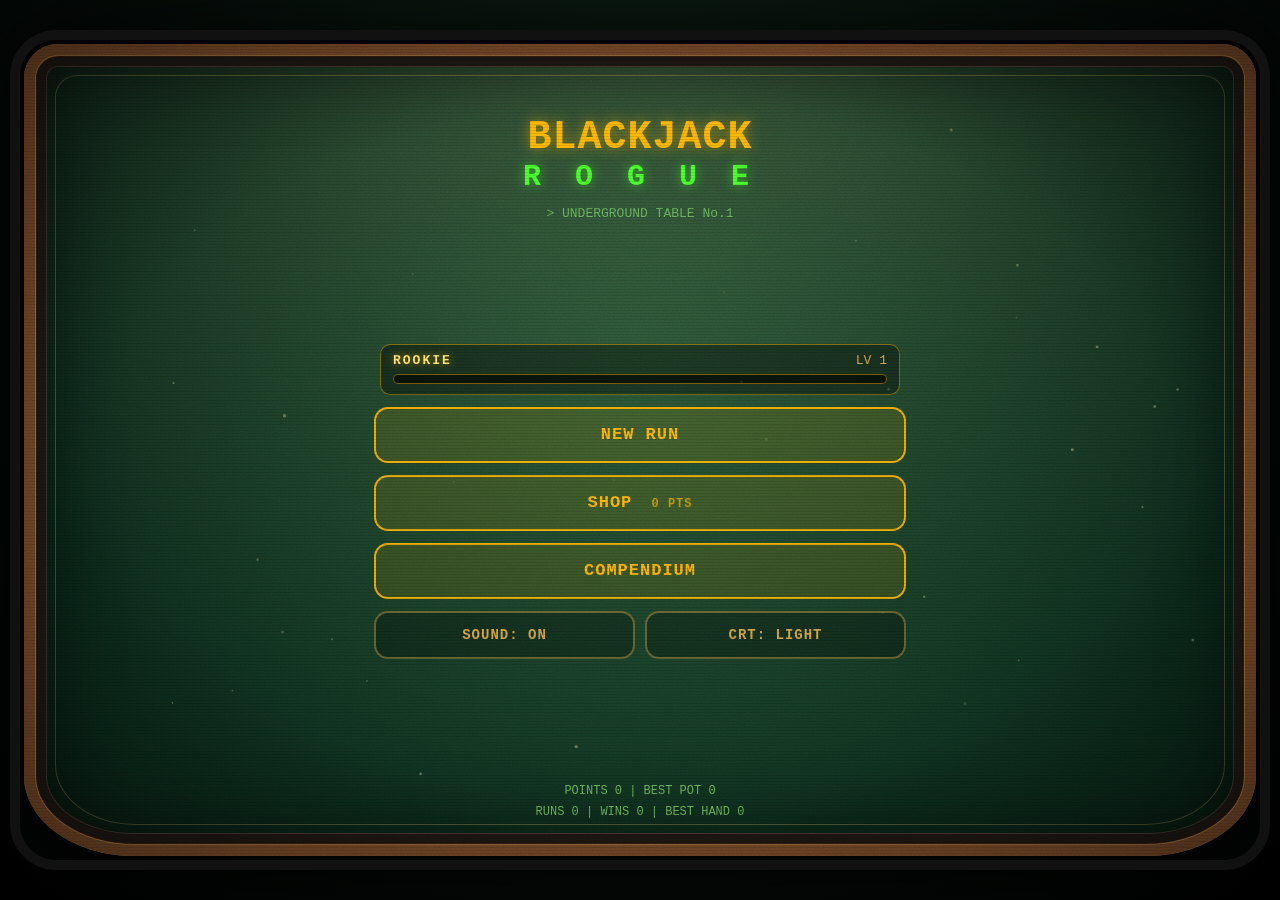
==== commit 94feac8d: "Rerolls gelten fuer den ganzen Run, freie Knotenwahl auf der Karte (antippen, GO), App-Icon und Mani" ====
--- a/pc/index.html
+++ b/pc/index.html
@@ -4,6 +4,13 @@
 <meta charset="utf-8">
 <meta name="viewport" content="width=device-width, initial-scale=1, maximum-scale=1, viewport-fit=cover">
 <meta name="theme-color" content="#030504">
+<link rel="manifest" href="manifest.webmanifest">
+<link rel="icon" type="image/png" sizes="32x32" href="../icons/favicon-32.png">
+<link rel="apple-touch-icon" href="../icons/apple-touch-icon.png">
+<meta name="apple-mobile-web-app-capable" content="yes">
+<meta name="mobile-web-app-capable" content="yes">
+<meta name="apple-mobile-web-app-title" content="BJ Rogue PC">
+<meta name="apple-mobile-web-app-status-bar-style" content="black">
 <title>Blackjack Rogue (PC)</title>
 <link rel="stylesheet" href="css/style.css">
 <link rel="stylesheet" href="css/pc.css">
--- a/pc/css/style.css
+++ b/pc/css/style.css
@@ -1096,3 +1096,99 @@
 .scoreboard .goal-live .t-read { font-size: 26px; }
 .scoreboard .track { margin-top: 6px; }
 .hands { margin-bottom: 2px; }
+
+/* ===================== RUNDE 11: Wege auf der Karte, Hand-Leiste in der Mitte, passender Tisch ===================== */
+
+/* ---- Karte: Wege wie kleine Straßen ---- */
+.rd, .rc { fill: none; stroke-linecap: round; vector-effect: non-scaling-stroke; }
+.rd { stroke-width: 12; }
+.rd.dim { stroke: rgba(80, 56, 26, .55); }
+.rc.dim { stroke: rgba(255, 240, 200, .2); stroke-width: 2; stroke-dasharray: 5 9; }
+.rd.path { stroke: #1f5a2a; }
+.rc.path { stroke: #7dff6a; stroke-width: 3.5; filter: drop-shadow(0 0 3px #4dff2e); }
+.rd.next { stroke: #6a4d12; }
+.rc.next { stroke: #ffe27a; stroke-width: 3.5; stroke-dasharray: 8 8; filter: drop-shadow(0 0 3px #ffd54a); animation: mdash 1s linear infinite; }
+.map { background:
+  radial-gradient(ellipse at 20% 80%, rgba(60, 110, 50, .18), transparent 55%),
+  radial-gradient(ellipse at 80% 30%, rgba(110, 80, 40, .2), transparent 55%),
+  radial-gradient(ellipse at 50% 50%, rgba(255, 255, 255, .05), rgba(0, 0, 0, .3)); }
+
+/* ---- Hand-Leiste in der Tischmitte: zwischen Dealer und meiner Hand ---- */
+.center-panel { flex-direction: column; gap: 4px; min-height: 0; margin: 6px 0; }
+.center-panel .track { width: 100%; justify-content: center; gap: 14px; margin: 0; }
+.center-panel .trk-cards { flex: 0 1 auto; gap: 6px; justify-content: center; }
+.th { flex: 0 0 34px; height: 44px; min-width: 24px; }
+.trk-left { flex-direction: row; align-items: baseline; gap: 5px; min-width: 0; }
+.trk-left b { font-size: 26px; }
+.trk-left span { margin: 0; font-size: 11px; }
+.scoreboard .track { display: none; }
+
+/* ---- Platzsparender Modus: wird automatisch aktiv, wenn nicht alles in den Rahmen passt ---- */
+#phone.compact .tbtn.big { min-height: 48px; font-size: 19px; }
+#phone.compact .tbtn.dimmed { min-height: 38px; }
+#phone.compact #actions .col, #phone.compact #actions .row { gap: 8px; }
+#phone.compact #actions { padding-bottom: 12px; }
+#phone.compact .th { height: 34px; flex-basis: 28px; font-size: 13px; }
+#phone.compact .th.f { font-size: 10px; }
+#phone.compact .trk-left b { font-size: 20px; }
+#phone.compact .opp-row { min-height: 36px; } #phone.compact .opp-avatar { width: 34px; height: 34px; }
+#phone.compact .hands { margin-bottom: 2px; }
+#phone.compact .hud { gap: 4px; }
+#phone.compact .ht-n { font-size: 20px; }
+#phone.compact .scoreboard .goal { padding: 5px 12px; }
+#phone.compact .scoreboard .goal-score { font-size: 28px; }
+#phone.compact .loadout .item-chip { width: 34px; height: 34px; }
+
+/* ===================== RUNDE 12: Kopfzeile mit Gegner und Hand-Leiste, Karte sauber skaliert ===================== */
+
+/* ---- Kopf: Gegner genau einmal, darunter die große Hand-Leiste ---- */
+.hud-l { display: flex; align-items: center; gap: 10px; min-width: 0; flex: 1; }
+.hud-av .opp-avatar { width: 46px; height: 46px; }
+.hud-tx { min-width: 0; }
+#hud-blind { font-size: 18px; white-space: nowrap; overflow: hidden; text-overflow: ellipsis; }
+.hud .opp-rule { font-size: 10px; color: var(--muted); line-height: 1.2; max-width: 210px; }
+.hud .opp-rule:empty { display: none; }
+.hud .track { margin: 6px 0 0; padding: 6px 10px; background: rgba(0, 0, 0, .38); border: 1px solid var(--line); border-radius: 12px; justify-content: space-between; gap: 10px; }
+.hud .track:empty { display: none; }
+.hud .trk-cards { flex: 1; gap: 6px; justify-content: flex-start; }
+.hud .th { flex: 0 0 34px; height: 46px; }
+.hud .trk-left { flex-direction: row; align-items: baseline; gap: 5px; }
+.hud .trk-left b { font-size: 28px; }
+.hud .trk-left span { font-size: 11px; margin: 0; }
+.dealer-row { position: relative; }
+.dealer-row .num { position: absolute; right: 2px; top: 2px; z-index: 3; font-size: 20px; font-weight: 700; padding: 2px 12px; min-width: 46px; text-align: center; border-radius: 18px; background: #07130d; border: 2px solid var(--line); }
+.dealer-row .num:empty { display: none; }
+.dealer-row .num.bust { color: var(--red); border-color: var(--red); }
+#phone.compact .hud .th { height: 36px; flex-basis: 28px; font-size: 13px; }
+#phone.compact .hud .th.f { font-size: 10px; }
+#phone.compact .hud .trk-left b { font-size: 22px; }
+#phone.compact .hud-av .opp-avatar { width: 38px; height: 38px; }
+#phone.compact .hud .track { padding: 4px 8px; margin-top: 4px; }
+
+/* ---- Karte: Knoten und Wege wachsen und schrumpfen mit der Fläche ---- */
+.map { --ns: 52px; position: relative; flex: 1; min-height: 0; }
+.map-in { position: absolute; inset: calc(var(--ns) * .7) 8px calc(var(--ns) * .7 + 14px); }
+.mnode { width: var(--ns); height: var(--ns); margin: calc(var(--ns) / -2) 0 0 calc(var(--ns) / -2); }
+.mnode svg { width: calc(var(--ns) * .55); height: calc(var(--ns) * .55); }
+.mnode.t-boss { width: calc(var(--ns) * 1.2); height: calc(var(--ns) * 1.2); margin: calc(var(--ns) * -.6) 0 0 calc(var(--ns) * -.6); }
+.mnode.t-boss svg { width: calc(var(--ns) * .7); height: calc(var(--ns) * .7); }
+.rd { stroke-width: calc(var(--ns) * .2); }
+.map-gear { display: flex; align-items: center; gap: 8px; margin: 0 4px; }
+.map-gear .mini-reels { flex: 1; justify-content: center; }
+.mreel.emp { background: transparent; border: 1px dashed rgba(255, 255, 255, .18); opacity: .6; cursor: default; }
+.mapwrap .inspect { text-align: center; }
+.hud-top > .hud-l { display: flex; flex-direction: row; align-items: center; gap: 10px; min-width: 0; flex: 1; }
+.hud-top { align-items: center; }
+.hud-top > div.hud-l:first-child { flex-direction: row; align-items: center; gap: 10px; }
+#phone.compact .scoreboard .goal .bar { height: 6px; margin: 2px 0; }
+@media (max-height: 640px) { #phone .t-fx { display: none; } #phone .scoreboard .goal-live .t-read { font-size: 22px; } }
+
+/* ---- Karte: Knoten auswählen, Info und GO ---- */
+.mnode.sel { animation: none; transform: scale(1.14); z-index: 3; box-shadow: 0 0 0 4px rgba(255, 255, 255, .35), 0 0 24px var(--nc); background: color-mix(in srgb, var(--nc) 32%, #07130d); }
+.mnode.sel .mlab { color: #fff; }
+.map-info { display: flex; align-items: center; gap: 10px; padding: 6px 10px; border: 2px solid var(--nc); border-radius: 14px; background: rgba(0, 0, 0, .5); margin: 0 4px; }
+.mi-ico { flex: none; color: var(--nc); display: flex; }
+.mi-tx { flex: 1; min-width: 0; display: flex; flex-direction: column; }
+.mi-tx b { font-size: 15px; letter-spacing: 2px; color: var(--nc); }
+.mi-tx span { font-size: 11px; color: var(--muted); line-height: 1.25; }
+.map-info .tbtn { min-width: 64px; }
--- a/pc/css/pc.css
+++ b/pc/css/pc.css
@@ -103,9 +103,6 @@
 #runscreen:not(:has(#table)) #body { align-items: stretch; }
 #runscreen:not(:has(#table)) #body > * { max-width: 620px; margin-left: auto; margin-right: auto; }
 .opp-avatar { width: 48px; height: 48px; }
-.map { min-height: 300px; }
-.mnode { width: 64px; height: 64px; margin: -32px 0 0 -32px; } .mnode svg { width: 34px; height: 34px; }
-.mnode.t-boss { width: 80px; height: 80px; margin: -40px 0 0 -40px; }
 .rl-wheel { width: min(46%, 250px); }
 .opp-row { min-height: 50px; margin-top: 0; }
 .money-chip { width: 66px; height: 66px; } .money-chip .money { font-size: 20px; }
